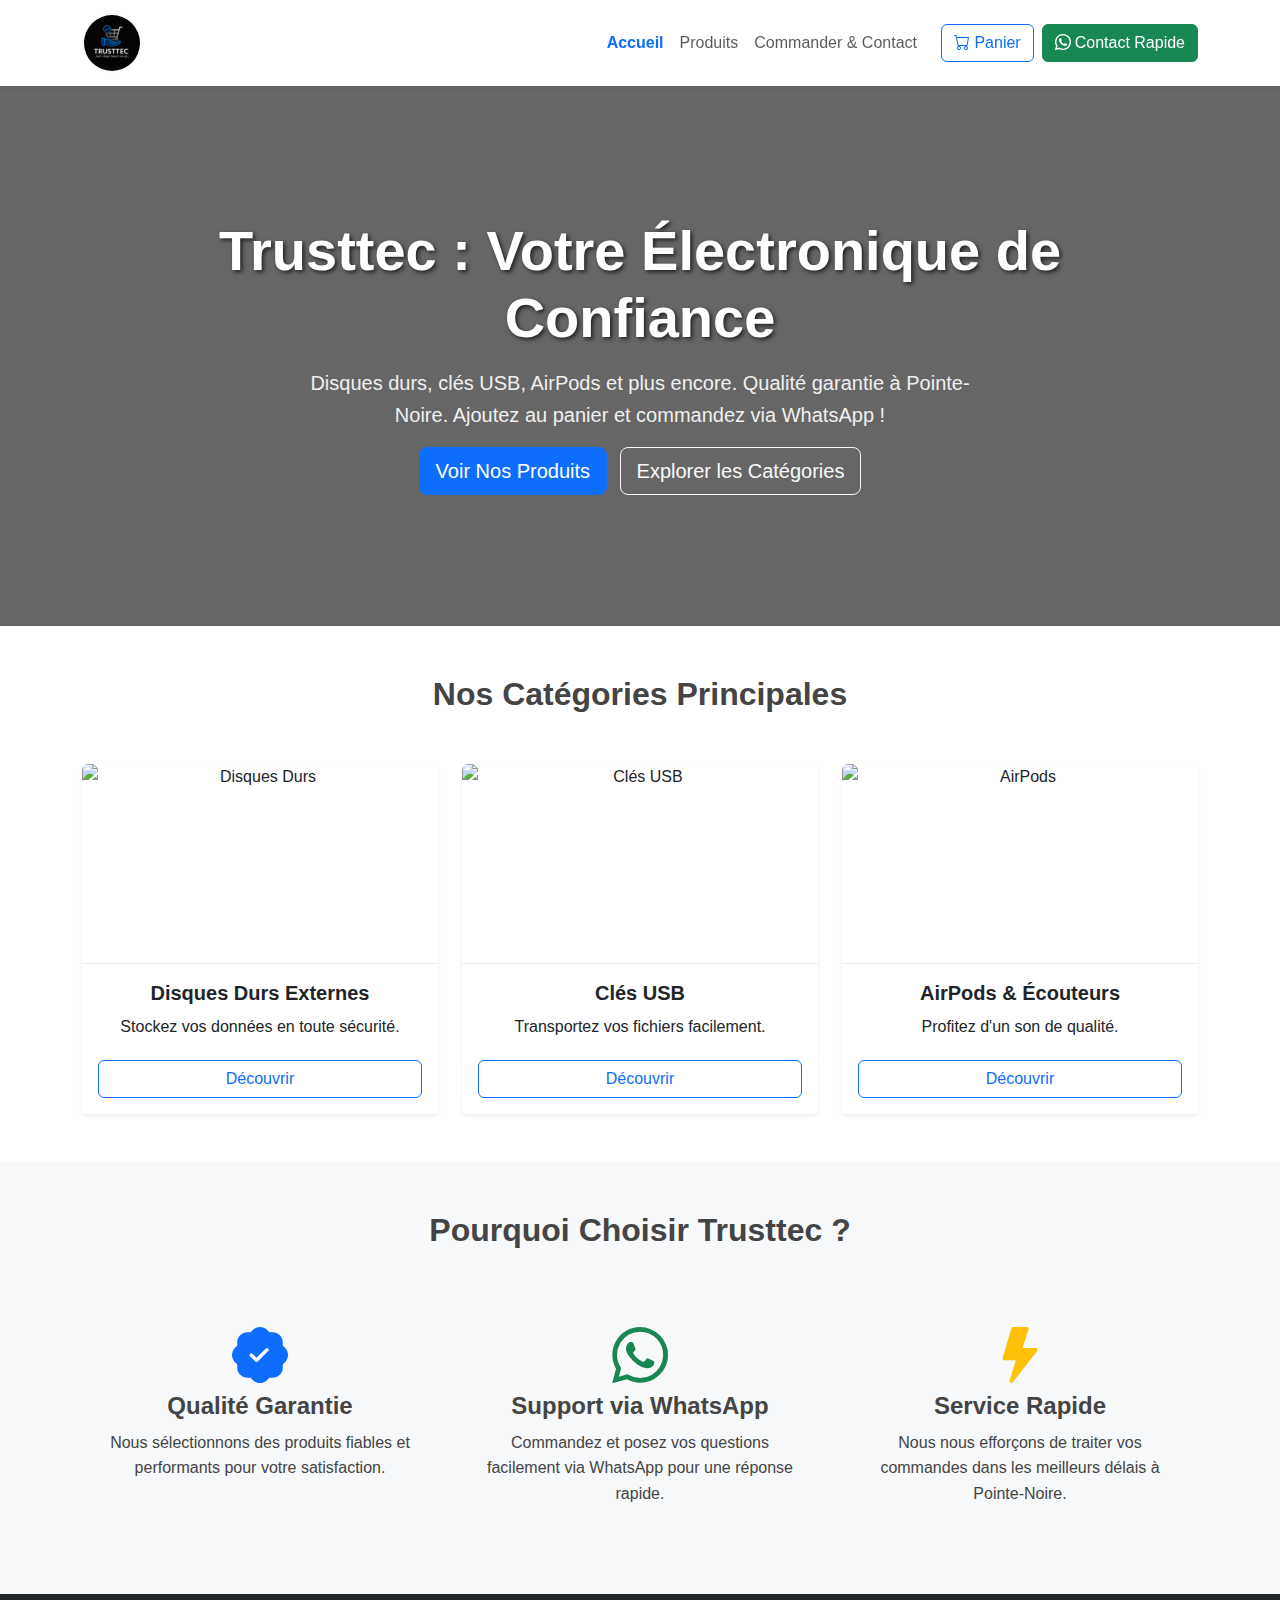
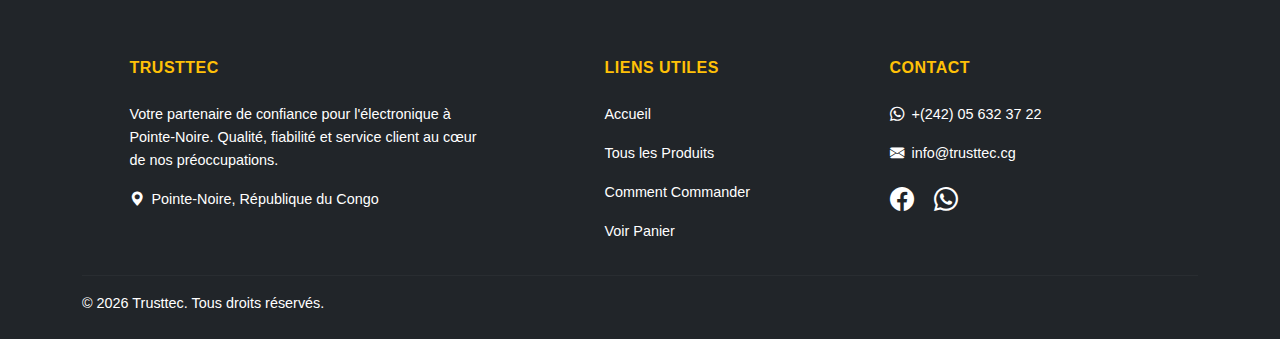
==== index.html @ aeb0e0ac "ajout site" ====
<!doctype html>
<html lang="fr">
<head>
    <meta charset="utf-8">
    <meta name="viewport" content="width=device-width, initial-scale=1">
    <!-- Titre mis à jour -->
    <title>Trusttec - Électronique Fiable à Pointe-Noire (Disques Durs, Clés USB, AirPods)</title>
    <!-- Description mise à jour -->
    <meta name="description" content="Votre fournisseur de confiance pour disques durs, clés USB, AirPods et autres produits électroniques de qualité à Pointe-Noire. Panier et commande facile via WhatsApp.">

    <!-- Bootstrap CSS -->
    <link href="https://cdn.jsdelivr.net/npm/bootstrap@5.3.3/dist/css/bootstrap.min.css" rel="stylesheet" integrity="sha384-QWTKZyjpPEjISv5WaRU9OFeRpok6YctnYmDr5pNlyT2bRjXh0JMhjY6hW+ALEwIH" crossorigin="anonymous">
    <!-- Bootstrap Icons -->
    <link rel="stylesheet" href="https://cdn.jsdelivr.net/npm/bootstrap-icons@1.11.3/font/bootstrap-icons.min.css">
    <!-- Votre CSS personnalisé -->
    <link rel="stylesheet" href="css/style.css">
    <!-- Favicon -->
    <link rel="icon" href="images/favicon.png" type="image/png">
</head>
<body>

    <!-- Barre de Navigation -->
    <nav class="navbar navbar-expand-lg navbar-light bg-white shadow-sm sticky-top">
        <div class="container">
            <a class="navbar-brand" href="index.html">
                <img src="Images/ChatGPT Image 31 mars 2025, 22_32_48.png" alt="Logo Trusttec" height="40">
            </a>
            <button class="navbar-toggler" type="button" data-bs-toggle="collapse" data-bs-target="#navbarNav" aria-controls="navbarNav" aria-expanded="false" aria-label="Toggle navigation">
                <span class="navbar-toggler-icon"></span>
            </button>
            <div class="collapse navbar-collapse" id="navbarNav">
                <ul class="navbar-nav ms-auto mb-2 mb-lg-0">
                    <li class="nav-item">
                        <a class="nav-link active" aria-current="page" href="index.html">Accueil</a>
                    </li>
                    <li class="nav-item">
                        <a class="nav-link" href="produits.html">Produits</a>
                    </li>
                    <li class="nav-item">
                        <a class="nav-link" href="contact.html">Commander & Contact</a>
                    </li>
                </ul>
                <!-- Icône Panier -->
                <button class="btn btn-outline-primary ms-lg-3 position-relative" type="button" data-bs-toggle="modal" data-bs-target="#cartModal">
                    <i class="bi bi-cart"></i> Panier
                    <span id="cart-count-badge" class="position-absolute top-0 start-100 translate-middle badge rounded-pill bg-danger" style="display: none;">
                        0
                        <span class="visually-hidden">articles dans le panier</span>
                    </span>
                </button>
                 <!-- Lien WhatsApp mis à jour -->
                 <a href="https://wa.me/242056323722?text=Bonjour%20Trusttec%2C%20j'aimerais%20avoir%20des%20renseignements." class="btn btn-success ms-lg-2 d-none d-lg-inline-block" target="_blank">
                    <i class="bi bi-whatsapp me-1"></i>Contact Rapide
                </a>
            </div>
        </div>
    </nav>

    <!-- Hero Section -->
    <header class="hero-section text-white text-center d-flex align-items-center">
        <div class="container">
            <h1 class="display-4 fw-bold">Trusttec : Votre Électronique de Confiance</h1>
            <!-- Paragraphe mis à jour -->
            <p class="lead my-3">Disques durs, clés USB, AirPods et plus encore. Qualité garantie à Pointe-Noire. Ajoutez au panier et commandez via WhatsApp !</p>
            <a href="produits.html" class="btn btn-primary btn-lg me-2 mb-2 mb-md-0">Voir Nos Produits</a>
            <a href="#categories" class="btn btn-outline-light btn-lg mb-2 mb-md-0">Explorer les Catégories</a>
        </div>
    </header>

    <!-- Section Catégories (Chemins images corrigés) -->
    <section id="categories" class="py-5">
        <div class="container">
            <h2 class="text-center mb-5 fw-bold">Nos Catégories Principales</h2>
            <div class="row g-4">
                <!-- Catégorie Disques Durs -->
                <div class="col-md-4">
                    <div class="card category-card text-center shadow-sm h-100">
                         <!-- Chemin image corrigé -->
                         <img src="images/ChatGPT Image 2 avr. 2025, 09_37_47.png" class="card-img-top category-image" alt="Disques Durs">
                        <div class="card-body">
                            <h5 class="card-title fw-semibold">Disques Durs Externes</h5>
                            <p class="card-text">Stockez vos données en toute sécurité.</p>
                            <a href="produits.html#disques-durs" class="btn btn-outline-primary stretched-link">Découvrir</a>
                        </div>
                    </div>
                </div>
                 <!-- Catégorie Clés USB -->
                <div class="col-md-4">
                    <div class="card category-card text-center shadow-sm h-100">
                         <!-- Chemin image corrigé -->
                         <img src="images/ChatGPT Image 2 avr. 2025, 13_02_20.png" class="card-img-top category-image" alt="Clés USB">
                        <div class="card-body">
                            <h5 class="card-title fw-semibold">Clés USB</h5>
                            <p class="card-text">Transportez vos fichiers facilement.</p>
                            <a href="produits.html#cles-usb" class="btn btn-outline-primary stretched-link">Découvrir</a>
                        </div>
                    </div>
                </div>
                 <!-- Catégorie AirPods -->
                <div class="col-md-4">
                    <div class="card category-card text-center shadow-sm h-100">
                         <!-- Chemin image corrigé -->
                         <img src="images/ChatGPT Image 2 avr. 2025, 13_13_47.png" class="card-img-top category-image" alt="AirPods">
                        <div class="card-body">
                            <h5 class="card-title fw-semibold">AirPods & Écouteurs</h5>
                            <p class="card-text">Profitez d'un son de qualité.</p>
                            <a href="produits.html#airpods" class="btn btn-outline-primary stretched-link">Découvrir</a>
                        </div>
                    </div>
                </div>
            </div>
        </div>
    </section>

     <!-- Section Pourquoi Nous Choisir -->
    <section class="bg-light py-5">
        <div class="container">
            <h2 class="text-center mb-5 fw-bold">Pourquoi Choisir Trusttec ?</h2>
            <div class="row text-center g-4">
                <div class="col-md-4">
                    <div class="p-4">
                         <i class="bi bi-patch-check-fill text-primary display-4 mb-3"></i>
                        <h4 class="fw-semibold">Qualité Garantie</h4>
                        <p>Nous sélectionnons des produits fiables et performants pour votre satisfaction.</p>
                    </div>
                </div>
                <div class="col-md-4">
                     <div class="p-4">
                        <i class="bi bi-whatsapp text-success display-4 mb-3"></i>
                        <h4 class="fw-semibold">Support via WhatsApp</h4>
                        <p>Commandez et posez vos questions facilement via WhatsApp pour une réponse rapide.</p>
                     </div>
                </div>
                <div class="col-md-4">
                     <div class="p-4">
                        <i class="bi bi-lightning-fill text-warning display-4 mb-3"></i>
                        <h4 class="fw-semibold">Service Rapide</h4>
                        <!-- Paragraphe mis à jour -->
                        <p>Nous nous efforçons de traiter vos commandes dans les meilleurs délais à Pointe-Noire.</p>
                     </div>
                </div>
            </div>
        </div>
    </section>

    <!-- Pied de Page -->
    <footer class="bg-dark text-white pt-5 pb-4">
        <div class="container text-center text-md-start">
             <div class="row">
                <!-- Section Infos -->
                <div class="col-md-4 col-lg-4 mx-auto mt-3">
                     <h5 class="text-uppercase mb-4 fw-bold text-warning">Trusttec</h5>
                     <!-- Description mise à jour -->
                     <p>Votre partenaire de confiance pour l'électronique à Pointe-Noire. Qualité, fiabilité et service client au cœur de nos préoccupations.</p>
                     <!-- Adresse mise à jour -->
                     <p><i class="bi bi-geo-alt-fill me-2"></i>Pointe-Noire, République du Congo</p>
                </div>
                <!-- Section Liens Utiles -->
                <div class="col-md-3 col-lg-2 mx-auto mt-3">
                    <h5 class="text-uppercase mb-4 fw-bold text-warning">Liens Utiles</h5>
                    <p><a href="index.html" class="text-white text-decoration-none">Accueil</a></p>
                    <p><a href="produits.html" class="text-white text-decoration-none">Tous les Produits</a></p>
                    <p><a href="contact.html" class="text-white text-decoration-none">Comment Commander</a></p>
                    <p><a href="#cartModal" data-bs-toggle="modal" data-bs-target="#cartModal" class="text-white text-decoration-none">Voir Panier</a></p>
                </div>
                 <!-- Section Contact (Numéro mis à jour) -->
                <div class="col-md-4 col-lg-3 mx-auto mt-3">
                     <h5 class="text-uppercase mb-4 fw-bold text-warning">Contact</h5>
                     <!-- Numéro et lien WhatsApp mis à jour -->
                     <p><i class="bi bi-whatsapp me-2"></i><a href="https://wa.me/242056323722?text=Bonjour%20Trusttec" class="text-white text-decoration-none" target="_blank">+(242) 05 632 37 22</a></p>
                     <p><i class="bi bi-envelope-fill me-2"></i>info@trusttec.cg</p>
                     <div class="mt-3">
                         <a href="https://www.facebook.com/profile.php?id=61574476228813" class="text-white me-3 fs-4"><i class="bi bi-facebook"></i></a>
                         <!-- Lien icône WhatsApp mis à jour -->
                         <a href="https://wa.me/242056323722" class="text-white me-3 fs-4" target="_blank"><i class="bi bi-whatsapp"></i></a>
                     </div>
                </div>
            </div>
            <hr class="my-3">
            <div class="row align-items-center">
                <div class="col-md-7 col-lg-8">
                    <p class="text-center text-md-start mb-0">© <span id="current-year"></span> Trusttec. Tous droits réservés.</p>
                </div>
            </div>
        </div>
    </footer>

    <!-- Modal Panier -->
    <div class="modal fade" id="cartModal" tabindex="-1" aria-labelledby="cartModalLabel" aria-hidden="true">
        <div class="modal-dialog modal-lg">
            <div class="modal-content">
                <div class="modal-header">
                    <h5 class="modal-title" id="cartModalLabel"><i class="bi bi-cart-check-fill me-2"></i>Votre Panier</h5>
                    <button type="button" class="btn-close" data-bs-dismiss="modal" aria-label="Close"></button>
                </div>
                <div class="modal-body">
                    <div id="cart-items-container">
                        <!-- Les articles du panier seront injectés ici par JS -->
                        <p id="cart-empty-msg">Votre panier est vide.</p>
                    </div>
                    <hr>
                    <div class="text-end">
                        <h4>Total : <span id="cart-total-price" class="fw-bold text-primary">0 XAF</span></h4>
                    </div>
                </div>
                <div class="modal-footer justify-content-between">
                     <button type="button" class="btn btn-outline-danger" id="clear-cart-btn"><i class="bi bi-trash me-1"></i> Vider le panier</button>
                    <div>
                        <button type="button" class="btn btn-secondary" data-bs-dismiss="modal">Continuer les achats</button>
                        <!-- Note: Le lien WhatsApp de commande est probablement généré par cart.js, assurez-vous de mettre à jour le numéro dans ce fichier aussi si nécessaire -->
                        <a href="#" id="whatsapp-order-btn" class="btn btn-success" target="_blank"><i class="bi bi-whatsapp me-1"></i> Commander via WhatsApp</a>
                    </div>
                </div>
            </div>
        </div>
    </div>


    <!-- Bootstrap JS Bundle -->
    <script src="https://cdn.jsdelivr.net/npm/bootstrap@5.3.3/dist/js/bootstrap.bundle.min.js" integrity="sha384-YvpcrYf0tY3lHB60NNkmXc5s9fDVZLESaAA55NDzOxhy9GkcIdslK1eN7N6jIeHz" crossorigin="anonymous"></script>
    <!-- Script Panier -->
    <script src="js/cart.js"></script>
    <!-- Script pour l'année en cours dans le footer -->
    <script>
        document.getElementById('current-year').textContent = new Date().getFullYear();
    </script>
</body>
</html>
---- css/style.css ----
/*--------------------------------------------------------------
# Variables personnalisées (Optionnel)
--------------------------------------------------------------*/
:root {
    --primary-color: #0d6efd; /* Couleur principale de Bootstrap */
    --secondary-color: #6c757d;
    --success-color: #198754;
    --warning-color: #ffc107;
    --danger-color: #dc3545;
    --light-color: #f8f9fa;
    --dark-color: #212529;
    --body-font: 'Segoe UI', Tahoma, Geneva, Verdana, sans-serif; /* Police plus moderne */
    --heading-font: 'Segoe UI', Tahoma, Geneva, Verdana, sans-serif;
    --focus-ring-color: rgba(13, 110, 253, 0.4); /* Couleur pour l'outline de focus */
}

/*--------------------------------------------------------------
# Styles Généraux & Reset Léger
--------------------------------------------------------------*/
*, *::before, *::after {
    box-sizing: border-box; /* Assure un modèle de boîte cohérent */
}

body {
    font-family: var(--body-font);
    color: #444;
    /* Ajoute un peu d'espace en haut pour compenser la navbar fixe SI nécessaire */
    /* padding-top: 70px; */ /* Généralement géré par sticky-top */
    line-height: 1.6; /* Améliore la lisibilité générale */
}

h1, h2, h3, h4, h5, h6 {
    font-family: var(--heading-font);
    font-weight: 600; /* Un peu plus gras par défaut */
    line-height: 1.3;
}

a {
    color: var(--primary-color);
    text-decoration: none;
    transition: color 0.3s ease;
}

a:hover {
    color: #0a58ca; /* Assombrir la couleur primaire au survol */
    text-decoration: none; /* Éviter le soulignement par défaut au survol */
}

/* Pour le défilement doux lors des clics sur les ancres */
html {
    scroll-behavior: smooth;
}

/*--------------------------------------------------------------
# Accessibilité : Styles de Focus Visibles
--------------------------------------------------------------*/
/* Applique un style de focus clair UNIQUEMENT lors de la navigation au clavier */
a:focus-visible,
button:focus-visible,
input:focus-visible,
textarea:focus-visible,
select:focus-visible {
    outline: 3px solid var(--focus-ring-color) !important; /* Style Bootstrap-like */
    outline-offset: 2px;
    box-shadow: none !important; /* Évite les doubles indicateurs */
}

/* Optionnel : Masquer l'outline par défaut si le focus n'est pas visible (souris) */
/* Attention: Ne pas masquer le focus complètement ! */
/*
a:focus:not(:focus-visible),
button:focus:not(:focus-visible),
input:focus:not(:focus-visible),
textarea:focus:not(:focus-visible),
select:focus:not(:focus-visible) {
    outline: none;
}
*/


/*--------------------------------------------------------------
# Barre de Navigation (Navbar)
--------------------------------------------------------------*/
.navbar {
    transition: box-shadow 0.3s ease; /* Transition douce pour l'ombre */
    background-color: #fff; /* Fond blanc explicite */
    box-shadow: 0 2px 4px rgba(0,0,0,0.05);
}

.navbar .navbar-brand img {
    height: 60px;         /* Réduit légèrement pour mieux s'intégrer */
    width: 60px;          /* Largeur égale pour cercle */
    border-radius: 50%;   /* Cercle */
    object-fit: cover;    /* Couvre la zone */
    border: 2px solid var(--light-color); /* Légère bordure optionnelle */
}

.navbar .nav-link {
    font-weight: 500;
    padding: 0.5rem 1rem; /* Ajustement padding pour alignement */
    transition: color 0.2s ease, background-color 0.2s ease;
    border-radius: 0.25rem; /* Léger arrondi au survol/actif */
}

.navbar .nav-link:hover,
.navbar .nav-item.show .nav-link { /* Pour les dropdowns ouverts */
     color: #000;
     background-color: rgba(0,0,0,0.03);
}

.navbar .nav-link.active {
    color: var(--primary-color) !important; /* Rendre la couleur active plus évidente */
    font-weight: 600;
    background-color: transparent; /* Pas de fond pour le lien actif par défaut */
}

/* --- Badge Panier sur Navbar --- */
.navbar .btn-outline-primary .badge#cart-count-badge {
    font-size: 0.7em;
    padding: 0.3em 0.6em;
    /* display: none; -> géré par JS */
    /* Assure l'alignement vertical et horizontal si 'flex' est utilisé par JS */
    display: flex; /* Forcé ici car JS le met à 'flex' */
    align-items: center;
    justify-content: center;
    line-height: 1;
    position: absolute; /* Positionnement plus précis */
    top: -5px;
    right: -10px;
    border-radius: 50%; /* Rond */
    min-width: 20px; /* Taille minimale */
    min-height: 20px; /* Taille minimale */
    background-color: var(--danger-color); /* Rouge pour attirer l'attention */
    color: white;
    border: 1px solid white; /* Contraste */
}
/* Cache le badge quand il a 0 et est caché par JS */
.navbar .btn-outline-primary .badge#cart-count-badge:empty,
.navbar .btn-outline-primary .badge#cart-count-badge[style*="display: none"] {
    display: none !important;
}


/* Bouton contact rapide sur grand écran */
.navbar .btn-success {
    transition: background-color 0.3s ease, border-color 0.3s ease;
}

/*--------------------------------------------------------------
# Hero Section (Accueil)
--------------------------------------------------------------*/
.hero-section {
    background: linear-gradient(rgba(0, 0, 0, 0.6), rgba(0, 0, 0, 0.6)), url('../images/13978.jpg') center center no-repeat;
    background-size: cover;
    min-height: 60vh; /* Hauteur minimale */
    padding: 80px 0; /* Plus de padding */
    display: flex;
    align-items: center;
    justify-content: center;
    color: var(--light-color); /* Texte clair sur fond sombre */
}

.hero-section h1 {
    text-shadow: 2px 2px 4px rgba(0, 0, 0, 0.7); /* Ombre plus prononcée */
    font-size: clamp(2rem, 6vw, 3.5rem); /* Typographie responsive */
}

.hero-section .lead {
    max-width: 700px;
    margin-left: auto;
    margin-right: auto;
    font-size: clamp(1rem, 2.5vw, 1.25rem); /* Typographie responsive */
    opacity: 0.9;
}

/*--------------------------------------------------------------
# Sections Titre de Page avec Image de Fond (Produits, Contact)
--------------------------------------------------------------*/
.page-title-section-bg {
    /* --- Propriétés de base pour les sections avec image de fond --- */
    background-size: cover;         /* Couvre toute la section */
    background-position: center center; /* Centre l'image */
    background-repeat: no-repeat;   /* Évite la répétition */
    position: relative;             /* Contexte pour un éventuel overlay pseudo-élément */
    color: var(--light-color);      /* Texte clair par défaut sur fond */
    padding-top: 5rem;              /* Augmenter le padding pour plus d'espace visuel */
    padding-bottom: 5rem;           /* Augmenter le padding pour plus d'espace visuel */
    /* Retirer les paddings de py-4/py-md-5 s'ils sont toujours sur l'élément HTML */
    /* Le padding est géré ici maintenant */
}

/* Styles pour le contenu textuel dans ces sections */
.page-title-section-bg .container {
    position: relative; /* Assure que le contenu est au-dessus de l'overlay potentiel */
    z-index: 2;
}

.page-title-section-bg h1,
.page-title-section-bg .lead {
    color: var(--light-color); /* Forcer le texte en clair */
    text-shadow: 2px 2px 4px rgba(0, 0, 0, 0.7); /* Ombre portée pour lisibilité */
}

.page-title-section-bg .lead {
    opacity: 0.9; /* Légère transparence pour le sous-titre */
}


/* --- Classes spécifiques pour chaque section --- */

.product-title-section {
    /* Combine l'overlay et l'image */
    /* !!! REMPLACEZ LE CHEMIN DE L'IMAGE CI-DESSOUS !!! */
    background: linear-gradient(rgba(0, 0, 0, 0.5), rgba(0, 0, 0, 0.5)), /* Overlay sombre */
                url('../images/2148794530.jpg') center center no-repeat; /* VOTRE IMAGE ICI */
    background-size: cover; /* Assure que l'image couvre */
}

.contact-title-section {
    /* Combine l'overlay et l'image */
    /* !!! REMPLACEZ LE CHEMIN DE L'IMAGE CI-DESSOUS !!! */
    background: linear-gradient(rgba(0, 0, 0, 0.55), rgba(0, 0, 0, 0.55)), /* Overlay (peut être ajusté) */
                url('../images/12927.jpg') center center no-repeat; /* VOTRE IMAGE ICI */
    background-size: cover; /* Assure que l'image couvre */
}

/* Ajustement responsive des paddings si besoin (hérité de .page-title-section-bg) */
@media (max-width: 767.98px) {
    .page-title-section-bg {
        padding-top: 4rem;
        padding-bottom: 4rem;
    }
    .page-title-section-bg h1 {
        font-size: 2rem; /* Ajuster taille titre sur mobile */
    }
    .page-title-section-bg .lead {
        font-size: 1rem; /* Ajuster taille lead sur mobile */
    }
}

/*--------------------------------------------------------------
# Cartes Catégorie (Accueil)
--------------------------------------------------------------*/
.category-card {
    transition: transform 0.3s ease, box-shadow 0.3s ease;
    overflow: hidden; /* Pour contenir l'image lors du zoom */
    border: none; /* Pas de bordure par défaut */
    border-radius: 0.375rem; /* Arrondi standard Bootstrap */
}

.category-card:hover {
    transform: translateY(-5px);
    box-shadow: 0 0.75rem 1.5rem rgba(0, 0, 0, 0.1); /* Ombre plus douce/large */
}

.category-card .category-image {
    height: 200px;
    object-fit: cover;
    transition: transform 0.4s ease-out; /* Transition plus douce */
    border-bottom: 1px solid #eee; /* Séparateur si besoin */
}

.category-card:hover .category-image {
    transform: scale(1.05);
}

.category-card .card-body {
    display: flex;
    flex-direction: column;
    min-height: 150px; /* Hauteur minimale pour aligner les boutons */
}
.category-card .btn {
    margin-top: auto; /* Pousse le bouton vers le bas */
}


/*--------------------------------------------------------------
# Cartes Produit (Page Produits)
--------------------------------------------------------------*/
.product-card {
    transition: transform 0.3s ease, box-shadow 0.3s ease;
    border: 1px solid #dee2e6; /* Bordure légère */
    border-radius: 0.375rem;
    display: flex; /* Permet d'utiliser flex-grow pour le body */
    flex-direction: column;
    height: 100%; /* Assure que toutes les cartes ont la même hauteur */
}

.product-card:hover {
    transform: translateY(-5px);
    box-shadow: 0 0.5rem 1rem rgba(0, 0, 0, 0.1) !important;
    border-color: #adb5bd; /* Légère accentuation bordure */
}

.product-card .product-image {
    height: 220px;
    object-fit: contain; /* Voir le produit entier */
    padding: 15px; /* Plus d'espace */
    background-color: #fff; /* Fond blanc */
    border-bottom: 1px solid #eee; /* Séparateur */
}

.product-card .card-body {
    display: flex;
    flex-direction: column;
    flex-grow: 1; /* Permet au body de prendre l'espace restant */
    padding: 1rem;
}

.product-card .card-title {
    font-size: 1rem;
    min-height: calc(1.3em * 2); /* Espace minimum pour ~2 lignes (basé sur line-height) */
    margin-bottom: 0.5rem;
    font-weight: 600;
}

.product-card .card-text.small {
    font-size: 0.875rem; /* Légèrement plus grand */
    min-height: calc(1.6em * 3); /* Espace pour ~3 lignes */
    margin-bottom: 1rem;
    flex-grow: 1; /* Permet à la description de prendre l'espace dispo */
    color: var(--secondary-color);
}

.product-card .fs-5.fw-bold { /* Prix */
    margin-top: auto; /* Pousse le prix + bouton vers le bas */
    margin-bottom: 1rem;
    color: var(--primary-color); /* Prix en couleur primaire */
}

.product-card .add-to-cart-btn {
    transition: background-color 0.3s ease, border-color 0.3s ease, transform 0.1s ease;
}
.product-card .add-to-cart-btn:active {
    transform: scale(0.98); /* Léger effet d'appui */
}


/* --- Responsive pour les cartes produit --- */
@media (max-width: 575.98px) { /* xs */
     .product-card .product-image {
        height: 180px;
    }
     .product-card .card-title {
        font-size: 0.9rem;
        min-height: auto; /* Laisser la hauteur s'adapter */
    }
     .product-card .card-text.small {
         font-size: 0.8rem;
         min-height: auto;
         margin-bottom: 0.75rem;
    }
    .product-card .fs-5 { /* Taille du prix */
        font-size: 1.1rem !important;
        margin-bottom: 0.75rem;
    }
     .product-card .btn {
         font-size: 0.85rem;
         padding: 0.5rem 0.8rem;
     }
}

/*--------------------------------------------------------------
# Modal Panier
--------------------------------------------------------------*/
#cartModal .modal-dialog {
    max-width: 800px; /* lg */
    margin: 1.75rem auto; /* Marge standard Bootstrap */
}

#cartModal .modal-header {
    border-bottom: 1px solid #dee2e6;
    padding: 1rem 1.5rem;
}

#cartModal .modal-title {
    color: var(--primary-color);
    font-weight: 600;
}

#cartModal .modal-body {
    padding: 1.5rem;
}

#cartModal #cart-items-container {
    max-height: 55vh; /* Limiter hauteur */
    overflow-y: auto;
    padding-right: 10px; /* Espace barre de scroll */
    margin-right: -10px; /* Compenser padding */
    margin-bottom: 1.5rem;
}

#cartModal #cart-empty-msg {
    text-align: center;
    font-style: italic;
    color: var(--secondary-color);
    padding: 3rem 1rem;
    border: 2px dashed #eee;
    border-radius: 0.375rem;
    background-color: var(--light-color);
}

/* --- Styles pour chaque article dans le panier (.cart-item) --- */
/* Généré par JS avec les classes flex d-flex flex-column flex-md-row... */
.cart-item {
    border-bottom: 1px solid #eee;
    padding-bottom: 1rem !important; /* Espace sous item */
    margin-bottom: 1rem !important; /* Espace entre items */
    position: relative; /* Pour positionner potentiels éléments absolus */
}
.cart-item:last-child {
    border-bottom: none;
    margin-bottom: 0 !important;
    padding-bottom: 0 !important;
}

.cart-item img {
    width: 80px; /* Largeur fixe */
    height: 80px; /* Hauteur fixe */
    object-fit: contain; /* Voir le produit */
    background-color: #fff; /* Fond blanc si transparence */
    border-radius: 0.25rem;
    border: 1px solid #eee;
    flex-shrink: 0; /* Empêche l'image de rétrécir */
}

.cart-item .cart-item-name {
    font-weight: 600;
    font-size: 1rem;
}
.cart-item .cart-item-price {
    font-size: 0.9em;
    color: var(--secondary-color);
}

/* --- Contrôles Quantité dans le panier --- */


.cart-item .quantity-input {
    text-align: center;
    border: 1px solid #ced4da; /* Assurer bordure visible */
    background-color: #fff; /* Fond blanc explicite */
    /* Empêche les flèches natives */
    -moz-appearance: textfield;
    -webkit-appearance: none;
    appearance: none;
    margin: 0;
    max-width: 60px; /* Limiter la largeur visuellement */
}
/* Style pour les input invalides (si JS ajoute une classe .is-invalid) */
.cart-item .quantity-input.is-invalid {
    border-color: var(--danger-color);
    box-shadow: 0 0 0 0.25rem rgba(var(--danger-rgb), 0.25); /* Feedback visuel */
}


.cart-item .quantity-decrease,
.cart-item .quantity-increase {
    padding: 0.3rem 0.6rem; /* Taille boutons +/- */
    line-height: 1;
    border-color: #ced4da;
    transition: background-color 0.2s ease;
}
.cart-item .quantity-decrease:hover,
.cart-item .quantity-increase:hover {
     background-color: #e9ecef;
}

.cart-item .cart-item-total {
    font-weight: bold;
    font-size: 1rem;
}

/* --- Bouton Supprimer dans le panier --- */
.cart-item .remove-from-cart-btn {
    padding: 0.3rem 0.6rem;
    line-height: 1;
    color: var(--danger-color);
    border-color: transparent; /* Pour un look plus léger */
    background-color: transparent;
    transition: background-color 0.2s ease, color 0.2s ease;
}
.cart-item .remove-from-cart-btn:hover {
     background-color: rgba(var(--danger-rgb), 0.1); /* Léger fond rouge au survol */
     border-color: transparent;
     color: var(--danger-color);
}
.cart-item .remove-from-cart-btn .bi {
    vertical-align: text-bottom; /* Aligner icône avec texte */
}


/* --- Total et Footer du Modal --- */
#cartModal .modal-footer {
    border-top: 1px solid #dee2e6;
    background-color: var(--light-color);
    padding: 1rem 1.5rem;
    display: flex; /* Utiliser flex pour aligner les éléments */
    justify-content: space-between;
    align-items: center;
    flex-wrap: wrap; /* Permet aux éléments de passer à la ligne si nécessaire */
    gap: 1rem; /* Espace entre les groupes (total et boutons) */
}


#cartModal #cart-total-price {
    color: var(--primary-color);
    font-size: 1.25rem; /* Plus grand */
    font-weight: bold;
}

#cartModal .modal-footer-buttons { /* Conteneur pour les boutons */
    display: flex;
    gap: 0.5rem; /* Espace entre les boutons */
    flex-wrap: wrap; /* Permet aux boutons de passer à la ligne */
    justify-content: flex-end; /* Aligner les boutons à droite par défaut */
}

#cartModal .modal-footer .btn {
    min-width: 100px; /* Largeur minimale */
    margin: 0; /* Enlever les marges ajoutées précédemment */
}

/* Style spécifique pour les boutons désactivés (géré par JS via classe .disabled) */
#cartModal .btn.disabled,
#cartModal .btn:disabled {
    pointer-events: none; /* Non cliquable */
    opacity: 0.65;      /* Apparence grisée (standard Bootstrap) */
    cursor: not-allowed;
}

/* --- Responsive pour le Modal Panier --- */
@media (max-width: 767.98px) { /* md breakpoint */
    #cartModal .modal-dialog {
        margin: 0.5rem; /* Réduire marge */
        max-width: calc(100% - 1rem); /* Pleine largeur moins marge */
    }
    #cartModal .modal-body {
        padding: 1rem;
    }
    #cartModal #cart-items-container {
       max-height: 65vh; /* Plus de hauteur sur mobile */
       padding-right: 5px;
       margin-right: -5px;
    }

    /* --- Layout des items en colonne --- */
    /* (Géré par JS avec flex-column, ici on ajuste les alignements/marges) */
    .cart-item {
        align-items: center !important; /* Centrer tous les éléments */
        text-align: center; /* Centrer le texte */
    }
    .cart-item img {
        margin-bottom: 1rem !important; /* Espace sous l'image */
        width: 100px; /* Image plus grande */
        height: 100px;
    }
    .cart-item > div { /* Espacement entre les sections (nom/prix, quantité, total ligne) */
        margin-left: 0 !important;
        margin-right: 0 !important;
        margin-bottom: 1rem !important;
        width: 100%; /* Prend toute la largeur */
    }
    .cart-item .d-flex.align-items-center { /* Conteneur quantité */
        justify-content: center !important; /* Centrer +/-/input */
        width: auto; /* Ne pas forcer 100% ici, laisser s'adapter */
        margin-bottom: 1rem !important;
    }
     .cart-item .quantity-input {
         max-width: 70px; /* Un peu plus large si besoin */
     }
    .cart-item .text-md-end { /* Conteneur prix ligne */
        text-align: center !important;
        min-width: auto !important;
        margin-bottom: 1rem !important;
    }
    .cart-item .remove-from-cart-btn {
        align-self: center !important; /* Centrer bouton supprimer */
        margin-top: 0 !important;
        width: auto; /* Largeur auto */
        padding: 0.5rem 1rem; /* Plus facile à cliquer */
    }
    .cart-item .remove-from-cart-btn .d-inline.d-md-none {
        display: inline !important; /* Assure affichage texte "Supprimer" */
    }
    .cart-item > *:last-child { /* Pas de marge en bas pour le dernier élément (le bouton) */
         margin-bottom: 0 !important;
    }

    /* --- Footer du Modal sur mobile --- */
     #cartModal .modal-footer {
        flex-direction: column; /* Empiler verticalement */
        align-items: stretch; /* Étirer les éléments */
    }
    #cartModal #cart-total-container {
        text-align: center; /* Centrer le total */
        margin-bottom: 1rem; /* Espace avant les boutons */
        width: 100%;
        order: 1; /* Total en premier */
    }
     #cartModal .modal-footer-buttons {
        flex-direction: column; /* Boutons empilés */
        width: 100%;
        order: 2; /* Boutons après le total */
        gap: 0.75rem; /* Espace entre boutons empilés */
    }
    #cartModal .modal-footer-buttons .btn {
        width: 100%; /* Boutons pleine largeur */
        min-width: unset; /* Pas de largeur min */
    }
    /* Option: Mettre Vider Panier en dernier */
    #cartModal #clear-cart-btn {
         order: 3; /* Met le bouton vider en dernier dans la colonne */
    }
    #cartModal #whatsapp-order-btn {
         order: 1; /* Met WhatsApp en premier (après le bouton Fermer par défaut) */
    }
     /* Ajustement pour le bouton "Fermer" par défaut de Bootstrap */
     #cartModal .modal-footer-buttons .btn[data-bs-dismiss="modal"] {
         order: 2;
     }
}

/*--------------------------------------------------------------
# Page Contact / Commander
--------------------------------------------------------------*/
.contact-info-card .card-header {
    font-weight: 600;
    background-color: var(--light-color); /* Fond léger */
}

.contact-info-card a {
    text-decoration: none;
    font-weight: 500;
}
.contact-info-card .bi {
    margin-right: 0.5rem;
    color: var(--primary-color);
}

.steps-container .d-flex { /* Les étapes de commande */
    border: 1px solid #e9ecef;
    border-radius: 0.375rem;
    transition: box-shadow 0.3s ease, border-color 0.3s ease;
    background-color: #fff;
    padding: 1rem 1.5rem;
}
.steps-container .d-flex:hover {
    box-shadow: 0 0.25rem 0.5rem rgba(0, 0, 0, 0.075);
    border-color: #ced4da;
}
.steps-container .flex-shrink-0 span { /* Les numéros 1, 2, 3, 4 */
    width: 40px;
    height: 40px;
    line-height: 38px; /* Ajusté pour centrage vertical avec bordure */
    text-align: center;
    border-radius: 50%;
    background-color: var(--primary-color);
    color: white;
    font-weight: bold;
    border: 1px solid var(--primary-color);
}
.steps-container h5 {
    margin-bottom: 0.25rem;
}
.steps-container p {
    margin-bottom: 0;
    color: var(--secondary-color);
    font-size: 0.9rem;
}

/*--------------------------------------------------------------
# Pied de Page (Footer)
--------------------------------------------------------------*/
footer {
    background-color: var(--dark-color);
    color: rgba(255, 255, 255, 0.75); /* Blanc un peu plus opaque */
    padding-top: 3rem;
    padding-bottom: 1rem;
    font-size: 0.9rem;
}

footer h5 {
    color: var(--warning-color);
    font-weight: bold;
    margin-bottom: 1rem;
    text-transform: uppercase; /* Majuscules pour titres */
    font-size: 1rem;
    letter-spacing: 0.5px;
}

footer a {
    color: rgba(255, 255, 255, 0.85);
    text-decoration: none; /* Assurer pas de soulignement */
    transition: color 0.3s ease, text-decoration 0.3s ease;
}
footer a:hover {
    color: #fff; /* Blanc plein au survol */
    text-decoration: underline;
}

footer ul {
    list-style: none;
    padding-left: 0;
}
footer ul li {
    margin-bottom: 0.5rem;
}

footer .social-links a {
    display: inline-flex; /* Pour aligner les icônes */
    align-items: center;
    justify-content: center;
    width: 36px;
    height: 36px;
    border-radius: 50%;
    background-color: rgba(255, 255, 255, 0.1);
    color: rgba(255, 255, 255, 0.7);
    margin-right: 0.5rem;
    transition: background-color 0.3s ease, color 0.3s ease;
    text-decoration: none; /* Pas de soulignement pour les icônes */
}
footer .social-links a:hover {
    background-color: var(--warning-color);
    color: var(--dark-color);
    text-decoration: none;
}
footer .social-links .bi {
    font-size: 1.1rem; /* Taille icônes sociales */
}


footer hr {
    border-top: 1px solid rgba(255, 255, 255, 0.15); /* Ligne plus visible */
    margin-top: 2rem;
    margin-bottom: 1.5rem;
}

footer .copyright {
    font-size: 0.85rem;
    color: rgba(255, 255, 255, 0.6);
}
footer .credits a {
    color: rgba(255, 255, 255, 0.8); /* Couleur liens crédits */
}

/*--------------------------------------------------------------
# Toast Notifications
--------------------------------------------------------------*/
/* Positionnement géré par JS (ajout classe .position-fixed etc.) */
/* Assurer un z-index élevé pour être au-dessus de tout (y compris modal si besoin) */
/* Le JS met déjà 1100, on peut le renforcer ici */
.toast-container {
    z-index: 1100 !important;
    position: fixed !important; /* Assurer positionnement fixed */
}

/* Styles de base des toasts (complètent Bootstrap) */
.toast {
    /* Bootstrap gère bien la base */
    box-shadow: 0 0.5rem 1rem rgba(0,0,0,0.15); /* Ombre plus prononcée */
    opacity: 0.95; /* Légère transparence optionnelle */
}

.toast .toast-body {
    font-weight: 500;
    display: flex;
    align-items: center; /* Aligner icône et texte */
}

.toast .toast-body .bi {
    margin-right: 0.75rem; /* Espace après l'icône */
    font-size: 1.2rem; /* Taille icône toast */
    /* vertical-align: middle; -> Inutile avec flex */
}

/* Bouton fermer dans le toast */
.toast .btn-close {
    /* Les classes btn-close-white etc. sont gérées par le JS */
    font-size: 0.8rem; /* Taille bouton fermer */
}
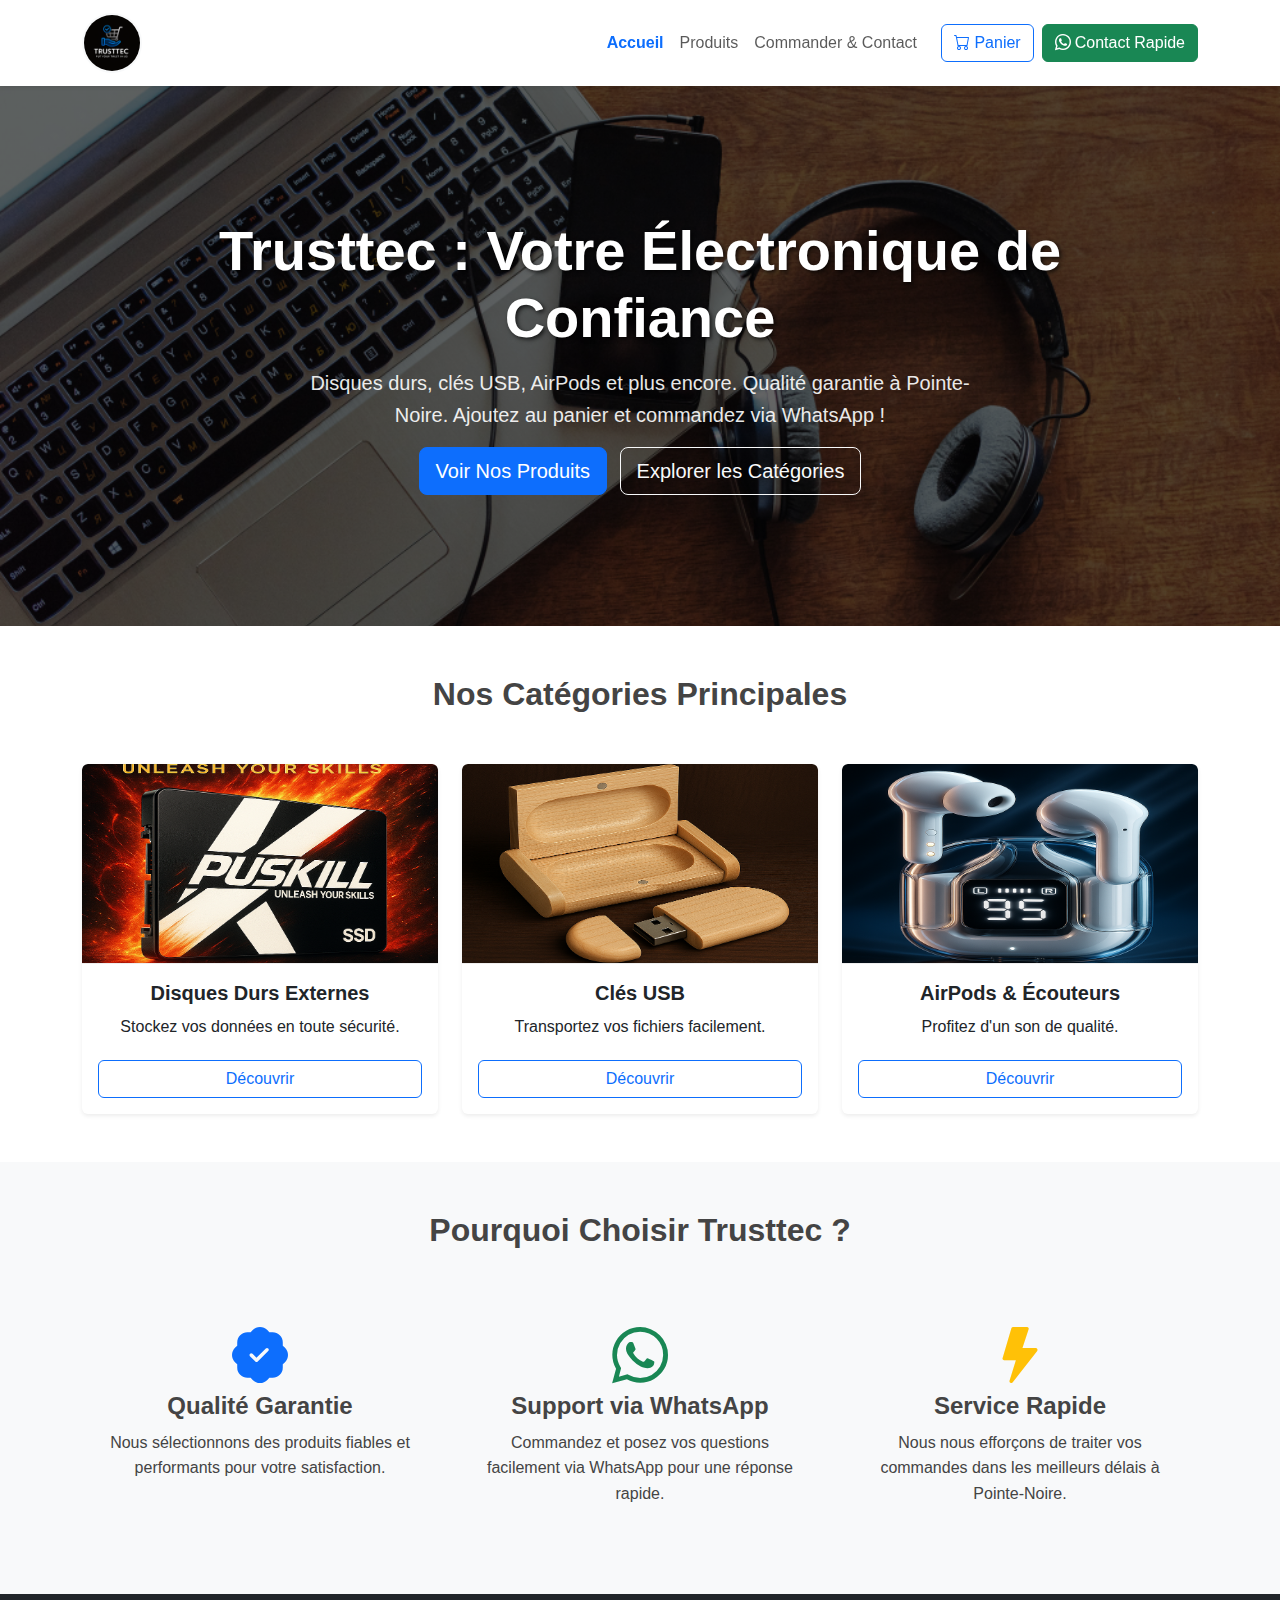
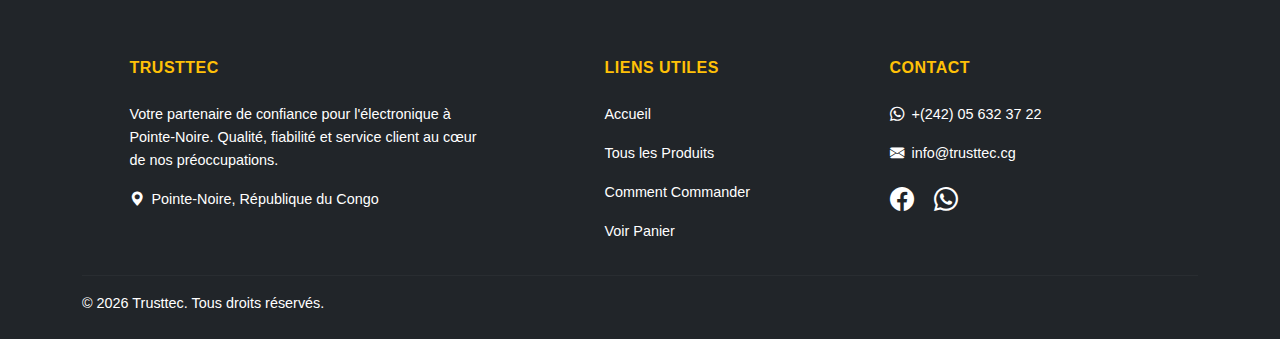
==== commit c801b931: "Update index.html" ====
--- a/index.html
+++ b/index.html
@@ -76,7 +76,7 @@
                 <div class="col-md-4">
                     <div class="card category-card text-center shadow-sm h-100">
                          <!-- Chemin image corrigé -->
-                         <img src="images/ChatGPT Image 2 avr. 2025, 09_37_47.png" class="card-img-top category-image" alt="Disques Durs">
+                         <img src="Images/ChatGPT Image 2 avr. 2025, 09_37_47.png" class="card-img-top category-image" alt="Disques Durs">
                         <div class="card-body">
                             <h5 class="card-title fw-semibold">Disques Durs Externes</h5>
                             <p class="card-text">Stockez vos données en toute sécurité.</p>
@@ -88,7 +88,7 @@
                 <div class="col-md-4">
                     <div class="card category-card text-center shadow-sm h-100">
                          <!-- Chemin image corrigé -->
-                         <img src="images/ChatGPT Image 2 avr. 2025, 13_02_20.png" class="card-img-top category-image" alt="Clés USB">
+                         <img src="Images/ChatGPT Image 2 avr. 2025, 13_02_20.png" class="card-img-top category-image" alt="Clés USB">
                         <div class="card-body">
                             <h5 class="card-title fw-semibold">Clés USB</h5>
                             <p class="card-text">Transportez vos fichiers facilement.</p>
@@ -100,7 +100,7 @@
                 <div class="col-md-4">
                     <div class="card category-card text-center shadow-sm h-100">
                          <!-- Chemin image corrigé -->
-                         <img src="images/ChatGPT Image 2 avr. 2025, 13_13_47.png" class="card-img-top category-image" alt="AirPods">
+                         <img src="Images/ChatGPT Image 2 avr. 2025, 13_13_47.png" class="card-img-top category-image" alt="AirPods">
                         <div class="card-body">
                             <h5 class="card-title fw-semibold">AirPods & Écouteurs</h5>
                             <p class="card-text">Profitez d'un son de qualité.</p>
@@ -225,4 +225,4 @@
         document.getElementById('current-year').textContent = new Date().getFullYear();
     </script>
 </body>
-</html>+</html>
--- a/css/style.css
+++ b/css/style.css
@@ -150,7 +150,7 @@
 # Hero Section (Accueil)
 --------------------------------------------------------------*/
 .hero-section {
-    background: linear-gradient(rgba(0, 0, 0, 0.6), rgba(0, 0, 0, 0.6)), url('../images/13978.jpg') center center no-repeat;
+    background: linear-gradient(rgba(0, 0, 0, 0.6), rgba(0, 0, 0, 0.6)), url('../Images/13978.jpg') center center no-repeat;
     background-size: cover;
     min-height: 60vh; /* Hauteur minimale */
     padding: 80px 0; /* Plus de padding */
@@ -212,7 +212,7 @@
     /* Combine l'overlay et l'image */
     /* !!! REMPLACEZ LE CHEMIN DE L'IMAGE CI-DESSOUS !!! */
     background: linear-gradient(rgba(0, 0, 0, 0.5), rgba(0, 0, 0, 0.5)), /* Overlay sombre */
-                url('../images/2148794530.jpg') center center no-repeat; /* VOTRE IMAGE ICI */
+                url('../Images/2148794530.jpg') center center no-repeat; /* VOTRE IMAGE ICI */
     background-size: cover; /* Assure que l'image couvre */
 }
 
@@ -220,7 +220,7 @@
     /* Combine l'overlay et l'image */
     /* !!! REMPLACEZ LE CHEMIN DE L'IMAGE CI-DESSOUS !!! */
     background: linear-gradient(rgba(0, 0, 0, 0.55), rgba(0, 0, 0, 0.55)), /* Overlay (peut être ajusté) */
-                url('../images/12927.jpg') center center no-repeat; /* VOTRE IMAGE ICI */
+                url('../Images/12927.jpg') center center no-repeat; /* VOTRE IMAGE ICI */
     background-size: cover; /* Assure que l'image couvre */
 }
 
@@ -778,4 +778,4 @@
 .toast .btn-close {
     /* Les classes btn-close-white etc. sont gérées par le JS */
     font-size: 0.8rem; /* Taille bouton fermer */
-}+}
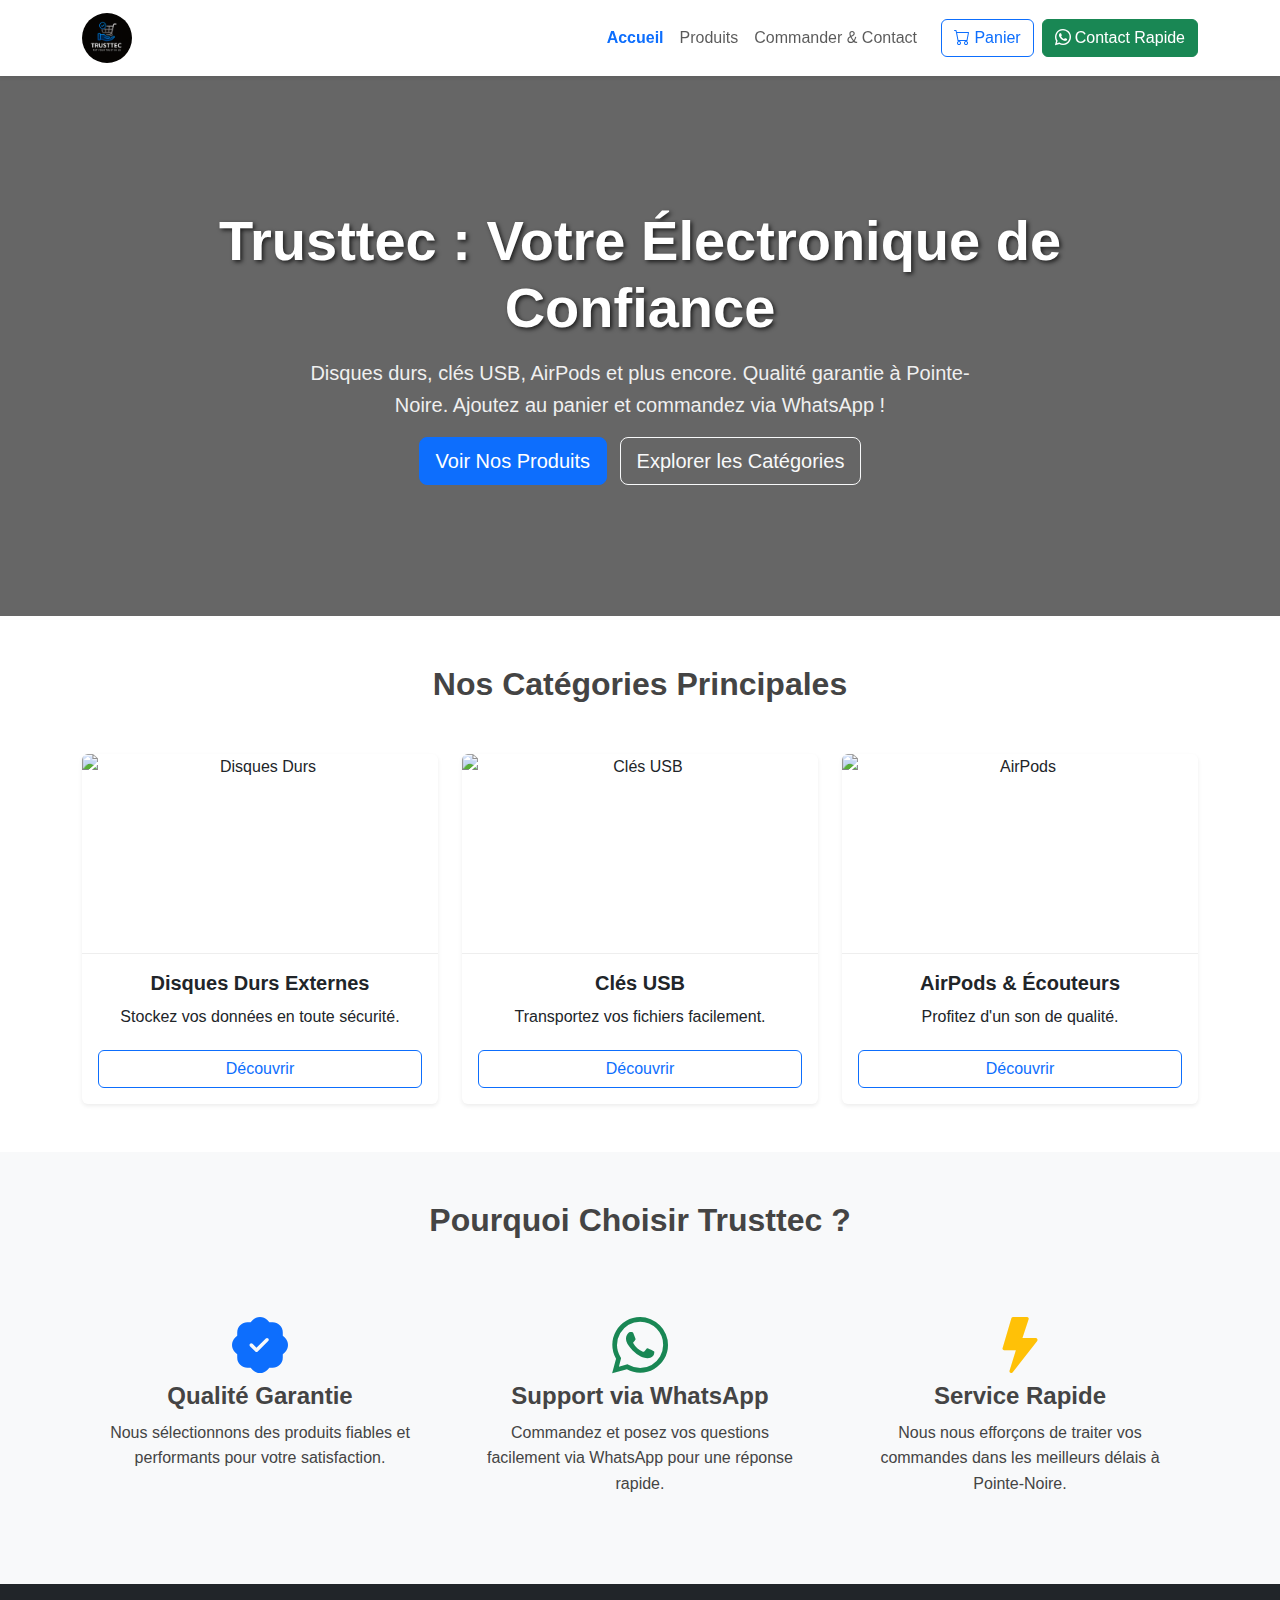
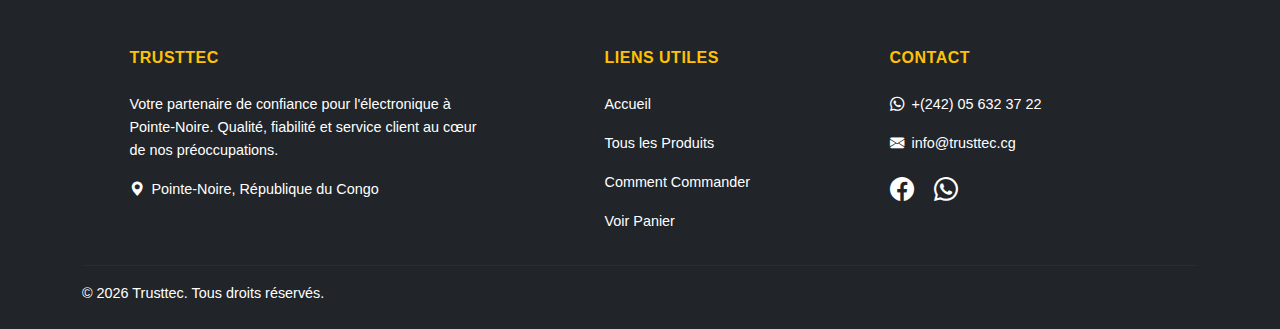
==== commit 01975cb5: "Update index.html" ====
--- a/index.html
+++ b/index.html
@@ -19,18 +19,31 @@
 </head>
 <body>
 
-    <!-- Barre de Navigation -->
+    <!-- Barre de Navigation (MODIFIÉE) -->
     <nav class="navbar navbar-expand-lg navbar-light bg-white shadow-sm sticky-top">
         <div class="container">
+            <!-- Logo -->
             <a class="navbar-brand" href="index.html">
                 <img src="Images/ChatGPT Image 31 mars 2025, 22_32_48.png" alt="Logo Trusttec" height="40">
             </a>
+
+            <!-- NOUVEAU: Bouton Panier pour Mobile (<lg) -->
+            <button class="btn btn-outline-primary position-relative d-inline-block d-lg-none ms-auto me-2" type="button" data-bs-toggle="modal" data-bs-target="#cartModal" title="Voir le panier">
+                <i class="bi bi-cart"></i>
+                <span class="visually-hidden">Panier</span>
+                <span id="cart-count-badge" class="position-absolute top-0 start-100 translate-middle badge rounded-pill bg-danger" style="display: none;">0</span>
+            </button>
+
+            <!-- Bouton Burger (Toggler) -->
             <button class="navbar-toggler" type="button" data-bs-toggle="collapse" data-bs-target="#navbarNav" aria-controls="navbarNav" aria-expanded="false" aria-label="Toggle navigation">
                 <span class="navbar-toggler-icon"></span>
             </button>
+
+            <!-- Contenu Collapsible -->
             <div class="collapse navbar-collapse" id="navbarNav">
-                <ul class="navbar-nav ms-auto mb-2 mb-lg-0">
+                <ul class="navbar-nav ms-auto mb-2 mb-lg-0 align-items-lg-center">
                     <li class="nav-item">
+                        <!-- Lien actif pour cette page -->
                         <a class="nav-link active" aria-current="page" href="index.html">Accueil</a>
                     </li>
                     <li class="nav-item">
@@ -40,21 +53,31 @@
                         <a class="nav-link" href="contact.html">Commander & Contact</a>
                     </li>
                 </ul>
-                <!-- Icône Panier -->
-                <button class="btn btn-outline-primary ms-lg-3 position-relative" type="button" data-bs-toggle="modal" data-bs-target="#cartModal">
+
+                <!-- ANCIEN/BUREAU: Bouton Panier pour Bureau (>=lg) -->
+                <button class="btn btn-outline-primary ms-lg-3 position-relative d-none d-lg-inline-block" type="button" data-bs-toggle="modal" data-bs-target="#cartModal">
                     <i class="bi bi-cart"></i> Panier
                     <span id="cart-count-badge" class="position-absolute top-0 start-100 translate-middle badge rounded-pill bg-danger" style="display: none;">
                         0
                         <span class="visually-hidden">articles dans le panier</span>
                     </span>
                 </button>
-                 <!-- Lien WhatsApp mis à jour -->
+
+                <!-- Bouton Contact Rapide Bureau (>=lg) -->
                  <a href="https://wa.me/242056323722?text=Bonjour%20Trusttec%2C%20j'aimerais%20avoir%20des%20renseignements." class="btn btn-success ms-lg-2 d-none d-lg-inline-block" target="_blank">
                     <i class="bi bi-whatsapp me-1"></i>Contact Rapide
                 </a>
+
+                <!-- Optionnel: Bouton Contact Rapide pour Mobile (<lg) -->
+                <div class="d-lg-none mt-3 border-top pt-3">
+                    <a href="https://wa.me/242056323722?text=Bonjour%20Trusttec%2C%20j'aimerais%20avoir%20des%20renseignements." class="btn btn-success w-100" target="_blank">
+                        <i class="bi bi-whatsapp me-1"></i>Contact Rapide
+                    </a>
+                </div>
             </div>
         </div>
     </nav>
+    <!-- Fin Barre de Navigation -->
 
     <!-- Hero Section -->
     <header class="hero-section text-white text-center d-flex align-items-center">
@@ -76,11 +99,11 @@
                 <div class="col-md-4">
                     <div class="card category-card text-center shadow-sm h-100">
                          <!-- Chemin image corrigé -->
-                         <img src="Images/ChatGPT Image 2 avr. 2025, 09_37_47.png" class="card-img-top category-image" alt="Disques Durs">
-                        <div class="card-body">
+                         <img src="images/ChatGPT Image 2 avr. 2025, 09_37_47.png" class="card-img-top category-image" alt="Disques Durs">
+                        <div class="card-body d-flex flex-column"> <!-- Ajout flexbox pour pousser bouton -->
                             <h5 class="card-title fw-semibold">Disques Durs Externes</h5>
                             <p class="card-text">Stockez vos données en toute sécurité.</p>
-                            <a href="produits.html#disques-durs" class="btn btn-outline-primary stretched-link">Découvrir</a>
+                            <a href="produits.html#disques-durs" class="btn btn-outline-primary mt-auto">Découvrir</a> <!-- mt-auto -->
                         </div>
                     </div>
                 </div>
@@ -88,11 +111,11 @@
                 <div class="col-md-4">
                     <div class="card category-card text-center shadow-sm h-100">
                          <!-- Chemin image corrigé -->
-                         <img src="Images/ChatGPT Image 2 avr. 2025, 13_02_20.png" class="card-img-top category-image" alt="Clés USB">
-                        <div class="card-body">
+                         <img src="images/usb.png" class="card-img-top category-image" alt="Clés USB">
+                         <div class="card-body d-flex flex-column"> <!-- Ajout flexbox -->
                             <h5 class="card-title fw-semibold">Clés USB</h5>
                             <p class="card-text">Transportez vos fichiers facilement.</p>
-                            <a href="produits.html#cles-usb" class="btn btn-outline-primary stretched-link">Découvrir</a>
+                            <a href="produits.html#cles-usb" class="btn btn-outline-primary mt-auto">Découvrir</a> <!-- mt-auto -->
                         </div>
                     </div>
                 </div>
@@ -100,11 +123,11 @@
                 <div class="col-md-4">
                     <div class="card category-card text-center shadow-sm h-100">
                          <!-- Chemin image corrigé -->
-                         <img src="Images/ChatGPT Image 2 avr. 2025, 13_13_47.png" class="card-img-top category-image" alt="AirPods">
-                        <div class="card-body">
+                         <img src="images/air.png" class="card-img-top category-image" alt="AirPods">
+                         <div class="card-body d-flex flex-column"> <!-- Ajout flexbox -->
                             <h5 class="card-title fw-semibold">AirPods & Écouteurs</h5>
                             <p class="card-text">Profitez d'un son de qualité.</p>
-                            <a href="produits.html#airpods" class="btn btn-outline-primary stretched-link">Découvrir</a>
+                            <a href="produits.html#airpods" class="btn btn-outline-primary mt-auto">Découvrir</a> <!-- mt-auto -->
                         </div>
                     </div>
                 </div>
@@ -170,7 +193,7 @@
                      <p><i class="bi bi-whatsapp me-2"></i><a href="https://wa.me/242056323722?text=Bonjour%20Trusttec" class="text-white text-decoration-none" target="_blank">+(242) 05 632 37 22</a></p>
                      <p><i class="bi bi-envelope-fill me-2"></i>info@trusttec.cg</p>
                      <div class="mt-3">
-                         <a href="https://www.facebook.com/profile.php?id=61574476228813" class="text-white me-3 fs-4"><i class="bi bi-facebook"></i></a>
+                         <a href="https://www.facebook.com/profile.php?id=61574476228813" class="text-white me-3 fs-4" target="_blank"><i class="bi bi-facebook"></i></a>
                          <!-- Lien icône WhatsApp mis à jour -->
                          <a href="https://wa.me/242056323722" class="text-white me-3 fs-4" target="_blank"><i class="bi bi-whatsapp"></i></a>
                      </div>
@@ -185,30 +208,35 @@
         </div>
     </footer>
 
-    <!-- Modal Panier -->
+    <!-- Modal Panier (Structure légèrement améliorée pour le message vide) -->
     <div class="modal fade" id="cartModal" tabindex="-1" aria-labelledby="cartModalLabel" aria-hidden="true">
-        <div class="modal-dialog modal-lg">
+        <div class="modal-dialog modal-lg modal-dialog-scrollable"> <!-- Ajout scrollable -->
             <div class="modal-content">
                 <div class="modal-header">
                     <h5 class="modal-title" id="cartModalLabel"><i class="bi bi-cart-check-fill me-2"></i>Votre Panier</h5>
                     <button type="button" class="btn-close" data-bs-dismiss="modal" aria-label="Close"></button>
                 </div>
                 <div class="modal-body">
+                    <!-- Conteneur pour les articles -->
                     <div id="cart-items-container">
                         <!-- Les articles du panier seront injectés ici par JS -->
-                        <p id="cart-empty-msg">Votre panier est vide.</p>
-                    </div>
-                    <hr>
-                    <div class="text-end">
-                        <h4>Total : <span id="cart-total-price" class="fw-bold text-primary">0 XAF</span></h4>
-                    </div>
-                </div>
-                <div class="modal-footer justify-content-between">
-                     <button type="button" class="btn btn-outline-danger" id="clear-cart-btn"><i class="bi bi-trash me-1"></i> Vider le panier</button>
-                    <div>
-                        <button type="button" class="btn btn-secondary" data-bs-dismiss="modal">Continuer les achats</button>
-                        <!-- Note: Le lien WhatsApp de commande est probablement généré par cart.js, assurez-vous de mettre à jour le numéro dans ce fichier aussi si nécessaire -->
-                        <a href="#" id="whatsapp-order-btn" class="btn btn-success" target="_blank"><i class="bi bi-whatsapp me-1"></i> Commander via WhatsApp</a>
+                    </div>
+                    <!-- Message panier vide (sera montré/caché par JS) -->
+                    <div id="cart-empty-msg" class="text-center py-5" style="display: none;">
+                        <i class="bi bi-emoji-frown fs-1 text-muted"></i>
+                        <p class="mt-3">Votre panier est actuellement vide.</p>
+                        <button type="button" class="btn btn-primary mt-2" data-bs-dismiss="modal" onclick="window.location.href='produits.html'">Commencer vos achats</button>
+                    </div>
+                </div>
+                 <!-- Footer du modal mis à jour -->
+                 <div class="modal-footer justify-content-between flex-column flex-sm-row"> <!-- Responsive footer -->
+                    <div class="mb-2 mb-sm-0"> <!-- Total à gauche -->
+                        <h4 class="mb-0">Total : <span id="cart-total-price" class="fw-bold text-primary">0 XAF</span></h4>
+                    </div>
+                    <div class="modal-footer-buttons d-flex flex-column flex-sm-row gap-2 w-100 w-sm-auto"> <!-- Boutons à droite, gère espacement -->
+                        <button type="button" class="btn btn-outline-danger order-sm-1" id="clear-cart-btn" title="Vider le panier"><i class="bi bi-trash"></i> <span class="d-sm-none">Vider</span></button>
+                        <button type="button" class="btn btn-secondary order-sm-2" data-bs-dismiss="modal">Continuer les achats</button>
+                        <a href="#" id="whatsapp-order-btn" class="btn btn-success order-sm-3" target="_blank"><i class="bi bi-whatsapp me-1"></i> Commander via WhatsApp</a>
                     </div>
                 </div>
             </div>
--- a/css/style.css
+++ b/css/style.css
@@ -21,13 +21,28 @@
     box-sizing: border-box; /* Assure un modèle de boîte cohérent */
 }
 
+html {
+    position: relative;
+    min-height: 100%;
+}
+
 body {
     font-family: var(--body-font);
     color: #444;
     /* Ajoute un peu d'espace en haut pour compenser la navbar fixe SI nécessaire */
     /* padding-top: 70px; */ /* Généralement géré par sticky-top */
     line-height: 1.6; /* Améliore la lisibilité générale */
-}
+     /* Ajoute un padding en bas égal (ou plus grand) que la hauteur du footer pour éviter chevauchement */
+    /* La hauteur exacte du footer peut varier, ajustez si besoin */
+    /* padding-bottom: 300px; */ /* Exemple - à ajuster ou gérer avec flexbox */
+    display: flex; /* Utiliser Flexbox pour pousser le footer en bas */
+    flex-direction: column; /* Contenu principal et footer en colonne */
+}
+
+main {
+    flex: 1; /* Le contenu principal prend tout l'espace disponible */
+}
+
 
 h1, h2, h3, h4, h5, h6 {
     font-family: var(--heading-font);
@@ -88,11 +103,12 @@
 }
 
 .navbar .navbar-brand img {
-    height: 60px;         /* Réduit légèrement pour mieux s'intégrer */
-    width: 60px;          /* Largeur égale pour cercle */
-    border-radius: 50%;   /* Cercle */
-    object-fit: cover;    /* Couvre la zone */
-    border: 2px solid var(--light-color); /* Légère bordure optionnelle */
+    /* Styles originaux conservés pour le logo */
+     height: 50px;
+     width: 50px;
+     border-radius: 50%;
+     object-fit: cover;
+     /* border: 2px solid var(--light-color); */ /* Bordure retirée ou ajustée */
 }
 
 .navbar .nav-link {
@@ -115,6 +131,7 @@
 }
 
 /* --- Badge Panier sur Navbar --- */
+/* Ce style s'applique aux DEUX boutons panier via l'ID du badge */
 .navbar .btn-outline-primary .badge#cart-count-badge {
     font-size: 0.7em;
     padding: 0.3em 0.6em;
@@ -125,15 +142,18 @@
     justify-content: center;
     line-height: 1;
     position: absolute; /* Positionnement plus précis */
-    top: -5px;
-    right: -10px;
+    top: -5px;          /* Ajustez si besoin */
+    left: 100%;         /* Commence à la droite du bouton */
+    transform: translate(-50%, -50%); /* Centre le badge par rapport au coin sup droit */
     border-radius: 50%; /* Rond */
-    min-width: 20px; /* Taille minimale */
-    min-height: 20px; /* Taille minimale */
+    min-width: 20px;    /* Taille minimale */
+    min-height: 20px;   /* Taille minimale */
     background-color: var(--danger-color); /* Rouge pour attirer l'attention */
     color: white;
     border: 1px solid white; /* Contraste */
 }
+
+
 /* Cache le badge quand il a 0 et est caché par JS */
 .navbar .btn-outline-primary .badge#cart-count-badge:empty,
 .navbar .btn-outline-primary .badge#cart-count-badge[style*="display: none"] {
@@ -150,7 +170,7 @@
 # Hero Section (Accueil)
 --------------------------------------------------------------*/
 .hero-section {
-    background: linear-gradient(rgba(0, 0, 0, 0.6), rgba(0, 0, 0, 0.6)), url('../Images/13978.jpg') center center no-repeat;
+    background: linear-gradient(rgba(0, 0, 0, 0.6), rgba(0, 0, 0, 0.6)), url('../images/13978.jpg') center center no-repeat;
     background-size: cover;
     min-height: 60vh; /* Hauteur minimale */
     padding: 80px 0; /* Plus de padding */
@@ -212,7 +232,7 @@
     /* Combine l'overlay et l'image */
     /* !!! REMPLACEZ LE CHEMIN DE L'IMAGE CI-DESSOUS !!! */
     background: linear-gradient(rgba(0, 0, 0, 0.5), rgba(0, 0, 0, 0.5)), /* Overlay sombre */
-                url('../Images/2148794530.jpg') center center no-repeat; /* VOTRE IMAGE ICI */
+                url('../images/2148794530.jpg') center center no-repeat; /* VOTRE IMAGE ICI */
     background-size: cover; /* Assure que l'image couvre */
 }
 
@@ -220,7 +240,7 @@
     /* Combine l'overlay et l'image */
     /* !!! REMPLACEZ LE CHEMIN DE L'IMAGE CI-DESSOUS !!! */
     background: linear-gradient(rgba(0, 0, 0, 0.55), rgba(0, 0, 0, 0.55)), /* Overlay (peut être ajusté) */
-                url('../Images/12927.jpg') center center no-repeat; /* VOTRE IMAGE ICI */
+                url('../images/12927.jpg') center center no-repeat; /* VOTRE IMAGE ICI */
     background-size: cover; /* Assure que l'image couvre */
 }
 
@@ -293,10 +313,11 @@
 }
 
 .product-card .product-image {
-    height: 220px;
-    object-fit: contain; /* Voir le produit entier */
-    padding: 15px; /* Plus d'espace */
-    background-color: #fff; /* Fond blanc */
+    height: 200px;         /* Conserve la hauteur fixe pour l'alignement */
+    object-fit: cover;     /* Fait remplir l'image (peut rogner) */
+    width: 100%;           /* Assure que l'image prend toute la largeur */
+    /* padding: 0; */      /* Optionnel: retire le padding pour un remplissage bord à bord */
+    background-color: #eee; /* Fond gris léger si l'image charge lentement */
     border-bottom: 1px solid #eee; /* Séparateur */
 }
 
@@ -635,7 +656,7 @@
 }
 .contact-info-card .bi {
     margin-right: 0.5rem;
-    color: var(--primary-color);
+    
 }
 
 .steps-container .d-flex { /* Les étapes de commande */
@@ -678,6 +699,8 @@
     padding-top: 3rem;
     padding-bottom: 1rem;
     font-size: 0.9rem;
+    /* Retire margin-top: auto; car géré par flexbox sur body/main */
+    /* margin-top: auto; */
 }
 
 footer h5 {
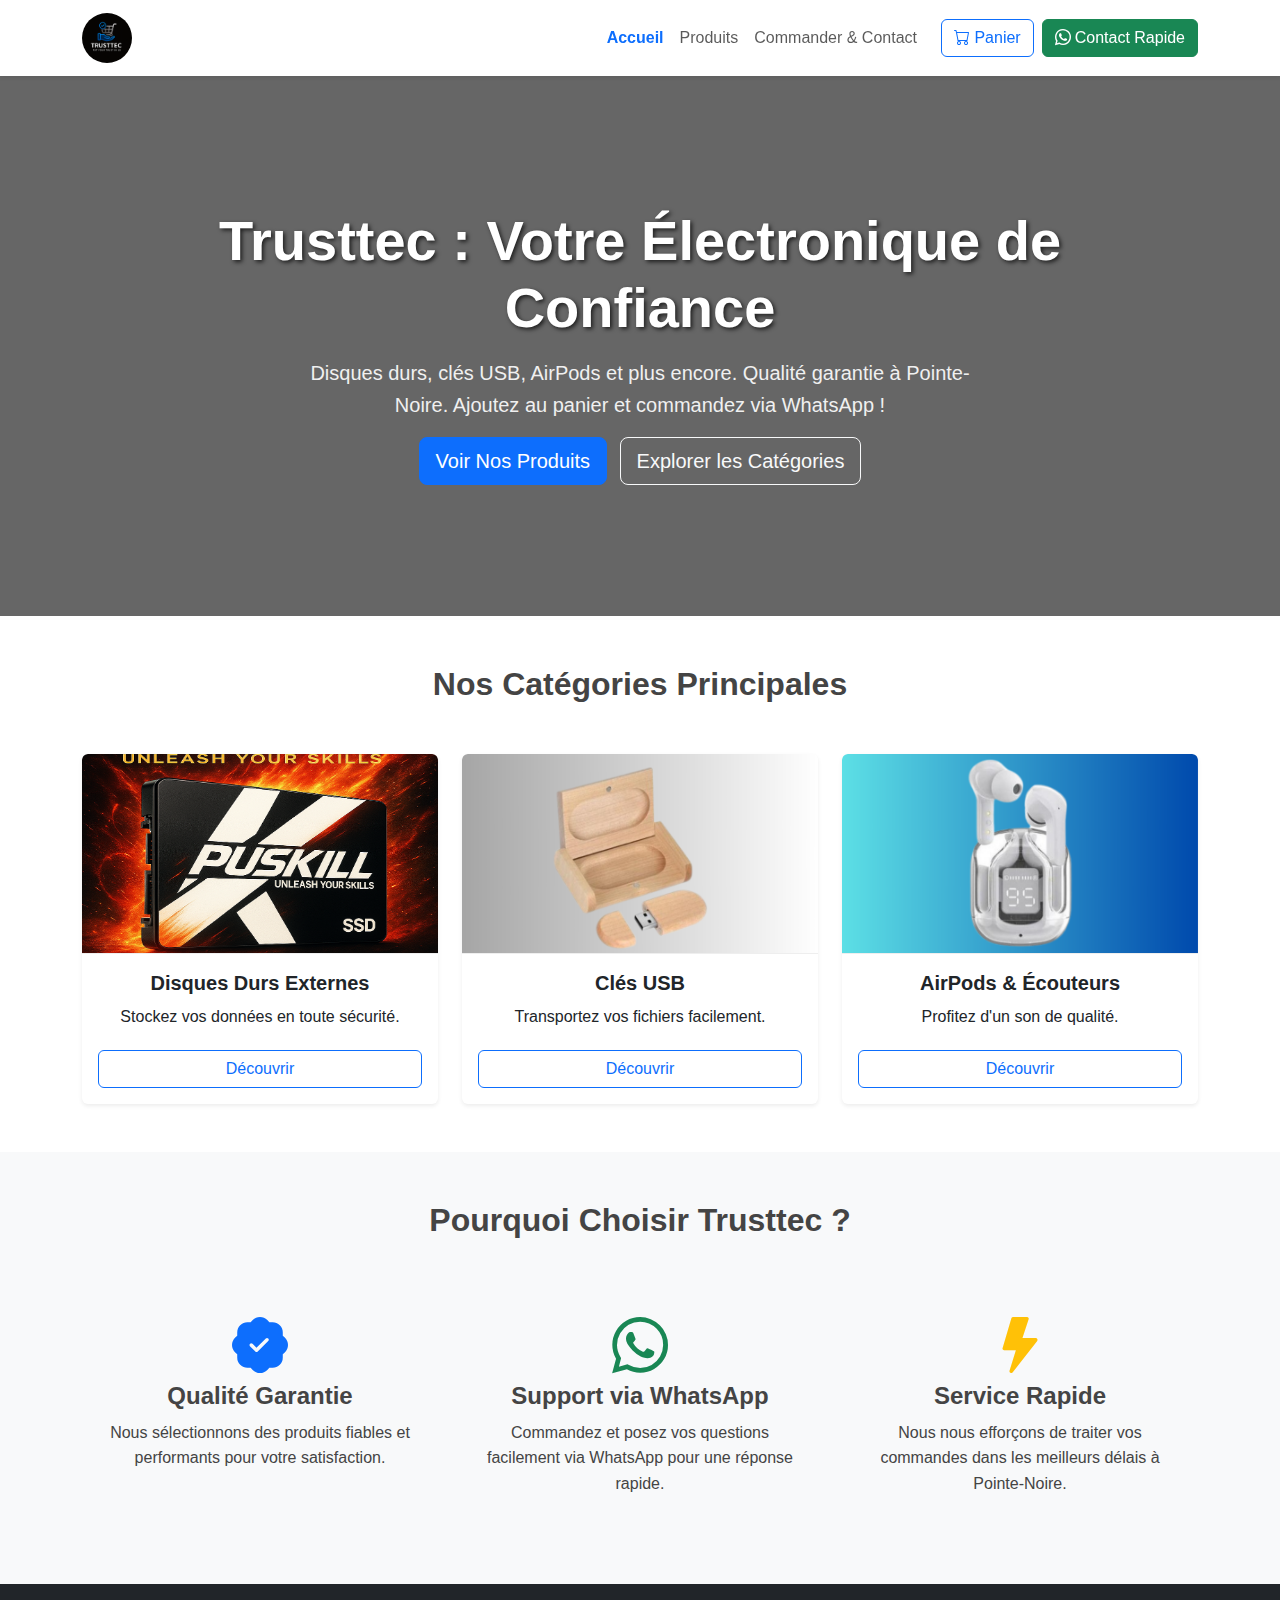
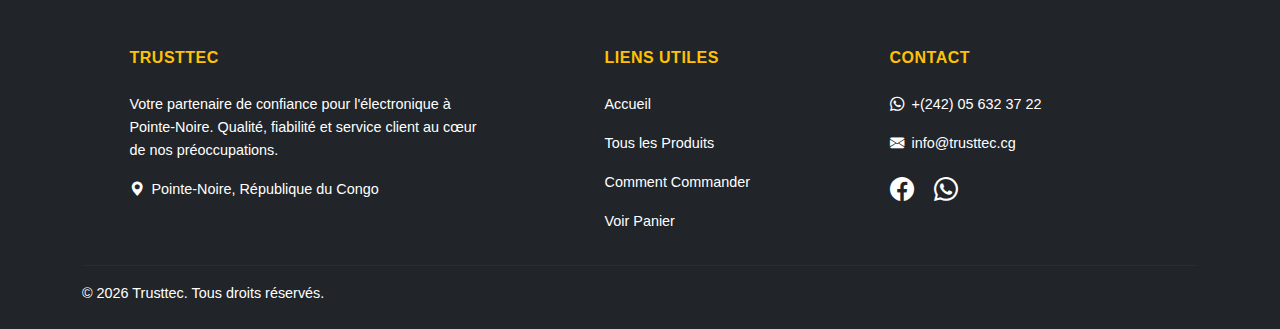
==== commit 34c79a5e: "Update index.html" ====
--- a/index.html
+++ b/index.html
@@ -19,7 +19,7 @@
 </head>
 <body>
 
-    <!-- Barre de Navigation (MODIFIÉE) -->
+    <!-- Barre de Navigation -->
     <nav class="navbar navbar-expand-lg navbar-light bg-white shadow-sm sticky-top">
         <div class="container">
             <!-- Logo -->
@@ -27,11 +27,12 @@
                 <img src="Images/ChatGPT Image 31 mars 2025, 22_32_48.png" alt="Logo Trusttec" height="40">
             </a>
 
-            <!-- NOUVEAU: Bouton Panier pour Mobile (<lg) -->
+            <!-- Bouton Panier pour Mobile (<lg) -->
             <button class="btn btn-outline-primary position-relative d-inline-block d-lg-none ms-auto me-2" type="button" data-bs-toggle="modal" data-bs-target="#cartModal" title="Voir le panier">
                 <i class="bi bi-cart"></i>
                 <span class="visually-hidden">Panier</span>
-                <span id="cart-count-badge" class="position-absolute top-0 start-100 translate-middle badge rounded-pill bg-danger" style="display: none;">0</span>
+                <!-- MODIFIÉ: id remplacé par class -->
+                <span class="cart-count-badge position-absolute top-0 start-100 translate-middle badge rounded-pill bg-danger" style="display: none;">0</span>
             </button>
 
             <!-- Bouton Burger (Toggler) -->
@@ -43,7 +44,6 @@
             <div class="collapse navbar-collapse" id="navbarNav">
                 <ul class="navbar-nav ms-auto mb-2 mb-lg-0 align-items-lg-center">
                     <li class="nav-item">
-                        <!-- Lien actif pour cette page -->
                         <a class="nav-link active" aria-current="page" href="index.html">Accueil</a>
                     </li>
                     <li class="nav-item">
@@ -54,10 +54,11 @@
                     </li>
                 </ul>
 
-                <!-- ANCIEN/BUREAU: Bouton Panier pour Bureau (>=lg) -->
+                <!-- Bouton Panier pour Bureau (>=lg) -->
                 <button class="btn btn-outline-primary ms-lg-3 position-relative d-none d-lg-inline-block" type="button" data-bs-toggle="modal" data-bs-target="#cartModal">
                     <i class="bi bi-cart"></i> Panier
-                    <span id="cart-count-badge" class="position-absolute top-0 start-100 translate-middle badge rounded-pill bg-danger" style="display: none;">
+                    <!-- MODIFIÉ: id remplacé par class -->
+                    <span class="cart-count-badge position-absolute top-0 start-100 translate-middle badge rounded-pill bg-danger" style="display: none;">
                         0
                         <span class="visually-hidden">articles dans le panier</span>
                     </span>
@@ -83,14 +84,13 @@
     <header class="hero-section text-white text-center d-flex align-items-center">
         <div class="container">
             <h1 class="display-4 fw-bold">Trusttec : Votre Électronique de Confiance</h1>
-            <!-- Paragraphe mis à jour -->
             <p class="lead my-3">Disques durs, clés USB, AirPods et plus encore. Qualité garantie à Pointe-Noire. Ajoutez au panier et commandez via WhatsApp !</p>
             <a href="produits.html" class="btn btn-primary btn-lg me-2 mb-2 mb-md-0">Voir Nos Produits</a>
             <a href="#categories" class="btn btn-outline-light btn-lg mb-2 mb-md-0">Explorer les Catégories</a>
         </div>
     </header>
 
-    <!-- Section Catégories (Chemins images corrigés) -->
+    <!-- Section Catégories -->
     <section id="categories" class="py-5">
         <div class="container">
             <h2 class="text-center mb-5 fw-bold">Nos Catégories Principales</h2>
@@ -98,36 +98,33 @@
                 <!-- Catégorie Disques Durs -->
                 <div class="col-md-4">
                     <div class="card category-card text-center shadow-sm h-100">
-                         <!-- Chemin image corrigé -->
-                         <img src="images/ChatGPT Image 2 avr. 2025, 09_37_47.png" class="card-img-top category-image" alt="Disques Durs">
-                        <div class="card-body d-flex flex-column"> <!-- Ajout flexbox pour pousser bouton -->
+                         <img src="Images/ChatGPT Image 2 avr. 2025, 09_37_47.png" class="card-img-top category-image" alt="Disques Durs">
+                        <div class="card-body d-flex flex-column">
                             <h5 class="card-title fw-semibold">Disques Durs Externes</h5>
                             <p class="card-text">Stockez vos données en toute sécurité.</p>
-                            <a href="produits.html#disques-durs" class="btn btn-outline-primary mt-auto">Découvrir</a> <!-- mt-auto -->
+                            <a href="produits.html#disques-durs" class="btn btn-outline-primary mt-auto">Découvrir</a>
                         </div>
                     </div>
                 </div>
                  <!-- Catégorie Clés USB -->
                 <div class="col-md-4">
                     <div class="card category-card text-center shadow-sm h-100">
-                         <!-- Chemin image corrigé -->
-                         <img src="images/usb.png" class="card-img-top category-image" alt="Clés USB">
-                         <div class="card-body d-flex flex-column"> <!-- Ajout flexbox -->
+                         <img src="Images/usb.png" class="card-img-top category-image" alt="Clés USB">
+                         <div class="card-body d-flex flex-column">
                             <h5 class="card-title fw-semibold">Clés USB</h5>
                             <p class="card-text">Transportez vos fichiers facilement.</p>
-                            <a href="produits.html#cles-usb" class="btn btn-outline-primary mt-auto">Découvrir</a> <!-- mt-auto -->
+                            <a href="produits.html#cles-usb" class="btn btn-outline-primary mt-auto">Découvrir</a>
                         </div>
                     </div>
                 </div>
                  <!-- Catégorie AirPods -->
                 <div class="col-md-4">
                     <div class="card category-card text-center shadow-sm h-100">
-                         <!-- Chemin image corrigé -->
-                         <img src="images/air.png" class="card-img-top category-image" alt="AirPods">
-                         <div class="card-body d-flex flex-column"> <!-- Ajout flexbox -->
+                         <img src="Images/air.png" class="card-img-top category-image" alt="AirPods">
+                         <div class="card-body d-flex flex-column">
                             <h5 class="card-title fw-semibold">AirPods & Écouteurs</h5>
                             <p class="card-text">Profitez d'un son de qualité.</p>
-                            <a href="produits.html#airpods" class="btn btn-outline-primary mt-auto">Découvrir</a> <!-- mt-auto -->
+                            <a href="produits.html#airpods" class="btn btn-outline-primary mt-auto">Découvrir</a>
                         </div>
                     </div>
                 </div>
@@ -158,7 +155,6 @@
                      <div class="p-4">
                         <i class="bi bi-lightning-fill text-warning display-4 mb-3"></i>
                         <h4 class="fw-semibold">Service Rapide</h4>
-                        <!-- Paragraphe mis à jour -->
                         <p>Nous nous efforçons de traiter vos commandes dans les meilleurs délais à Pointe-Noire.</p>
                      </div>
                 </div>
@@ -170,15 +166,11 @@
     <footer class="bg-dark text-white pt-5 pb-4">
         <div class="container text-center text-md-start">
              <div class="row">
-                <!-- Section Infos -->
                 <div class="col-md-4 col-lg-4 mx-auto mt-3">
                      <h5 class="text-uppercase mb-4 fw-bold text-warning">Trusttec</h5>
-                     <!-- Description mise à jour -->
                      <p>Votre partenaire de confiance pour l'électronique à Pointe-Noire. Qualité, fiabilité et service client au cœur de nos préoccupations.</p>
-                     <!-- Adresse mise à jour -->
                      <p><i class="bi bi-geo-alt-fill me-2"></i>Pointe-Noire, République du Congo</p>
                 </div>
-                <!-- Section Liens Utiles -->
                 <div class="col-md-3 col-lg-2 mx-auto mt-3">
                     <h5 class="text-uppercase mb-4 fw-bold text-warning">Liens Utiles</h5>
                     <p><a href="index.html" class="text-white text-decoration-none">Accueil</a></p>
@@ -186,15 +178,12 @@
                     <p><a href="contact.html" class="text-white text-decoration-none">Comment Commander</a></p>
                     <p><a href="#cartModal" data-bs-toggle="modal" data-bs-target="#cartModal" class="text-white text-decoration-none">Voir Panier</a></p>
                 </div>
-                 <!-- Section Contact (Numéro mis à jour) -->
                 <div class="col-md-4 col-lg-3 mx-auto mt-3">
                      <h5 class="text-uppercase mb-4 fw-bold text-warning">Contact</h5>
-                     <!-- Numéro et lien WhatsApp mis à jour -->
                      <p><i class="bi bi-whatsapp me-2"></i><a href="https://wa.me/242056323722?text=Bonjour%20Trusttec" class="text-white text-decoration-none" target="_blank">+(242) 05 632 37 22</a></p>
                      <p><i class="bi bi-envelope-fill me-2"></i>info@trusttec.cg</p>
                      <div class="mt-3">
                          <a href="https://www.facebook.com/profile.php?id=61574476228813" class="text-white me-3 fs-4" target="_blank"><i class="bi bi-facebook"></i></a>
-                         <!-- Lien icône WhatsApp mis à jour -->
                          <a href="https://wa.me/242056323722" class="text-white me-3 fs-4" target="_blank"><i class="bi bi-whatsapp"></i></a>
                      </div>
                 </div>
@@ -208,32 +197,29 @@
         </div>
     </footer>
 
-    <!-- Modal Panier (Structure légèrement améliorée pour le message vide) -->
+    <!-- Modal Panier -->
     <div class="modal fade" id="cartModal" tabindex="-1" aria-labelledby="cartModalLabel" aria-hidden="true">
-        <div class="modal-dialog modal-lg modal-dialog-scrollable"> <!-- Ajout scrollable -->
+        <div class="modal-dialog modal-lg modal-dialog-scrollable">
             <div class="modal-content">
                 <div class="modal-header">
                     <h5 class="modal-title" id="cartModalLabel"><i class="bi bi-cart-check-fill me-2"></i>Votre Panier</h5>
                     <button type="button" class="btn-close" data-bs-dismiss="modal" aria-label="Close"></button>
                 </div>
                 <div class="modal-body">
-                    <!-- Conteneur pour les articles -->
                     <div id="cart-items-container">
-                        <!-- Les articles du panier seront injectés ici par JS -->
-                    </div>
-                    <!-- Message panier vide (sera montré/caché par JS) -->
+                        <!-- Injecté par JS -->
+                    </div>
                     <div id="cart-empty-msg" class="text-center py-5" style="display: none;">
                         <i class="bi bi-emoji-frown fs-1 text-muted"></i>
                         <p class="mt-3">Votre panier est actuellement vide.</p>
                         <button type="button" class="btn btn-primary mt-2" data-bs-dismiss="modal" onclick="window.location.href='produits.html'">Commencer vos achats</button>
                     </div>
                 </div>
-                 <!-- Footer du modal mis à jour -->
-                 <div class="modal-footer justify-content-between flex-column flex-sm-row"> <!-- Responsive footer -->
-                    <div class="mb-2 mb-sm-0"> <!-- Total à gauche -->
+                 <div class="modal-footer justify-content-between flex-column flex-sm-row">
+                    <div class="mb-2 mb-sm-0">
                         <h4 class="mb-0">Total : <span id="cart-total-price" class="fw-bold text-primary">0 XAF</span></h4>
                     </div>
-                    <div class="modal-footer-buttons d-flex flex-column flex-sm-row gap-2 w-100 w-sm-auto"> <!-- Boutons à droite, gère espacement -->
+                    <div class="modal-footer-buttons d-flex flex-column flex-sm-row gap-2 w-100 w-sm-auto">
                         <button type="button" class="btn btn-outline-danger order-sm-1" id="clear-cart-btn" title="Vider le panier"><i class="bi bi-trash"></i> <span class="d-sm-none">Vider</span></button>
                         <button type="button" class="btn btn-secondary order-sm-2" data-bs-dismiss="modal">Continuer les achats</button>
                         <a href="#" id="whatsapp-order-btn" class="btn btn-success order-sm-3" target="_blank"><i class="bi bi-whatsapp me-1"></i> Commander via WhatsApp</a>
@@ -248,7 +234,7 @@
     <script src="https://cdn.jsdelivr.net/npm/bootstrap@5.3.3/dist/js/bootstrap.bundle.min.js" integrity="sha384-YvpcrYf0tY3lHB60NNkmXc5s9fDVZLESaAA55NDzOxhy9GkcIdslK1eN7N6jIeHz" crossorigin="anonymous"></script>
     <!-- Script Panier -->
     <script src="js/cart.js"></script>
-    <!-- Script pour l'année en cours dans le footer -->
+    <!-- Script pour l'année en cours -->
     <script>
         document.getElementById('current-year').textContent = new Date().getFullYear();
     </script>
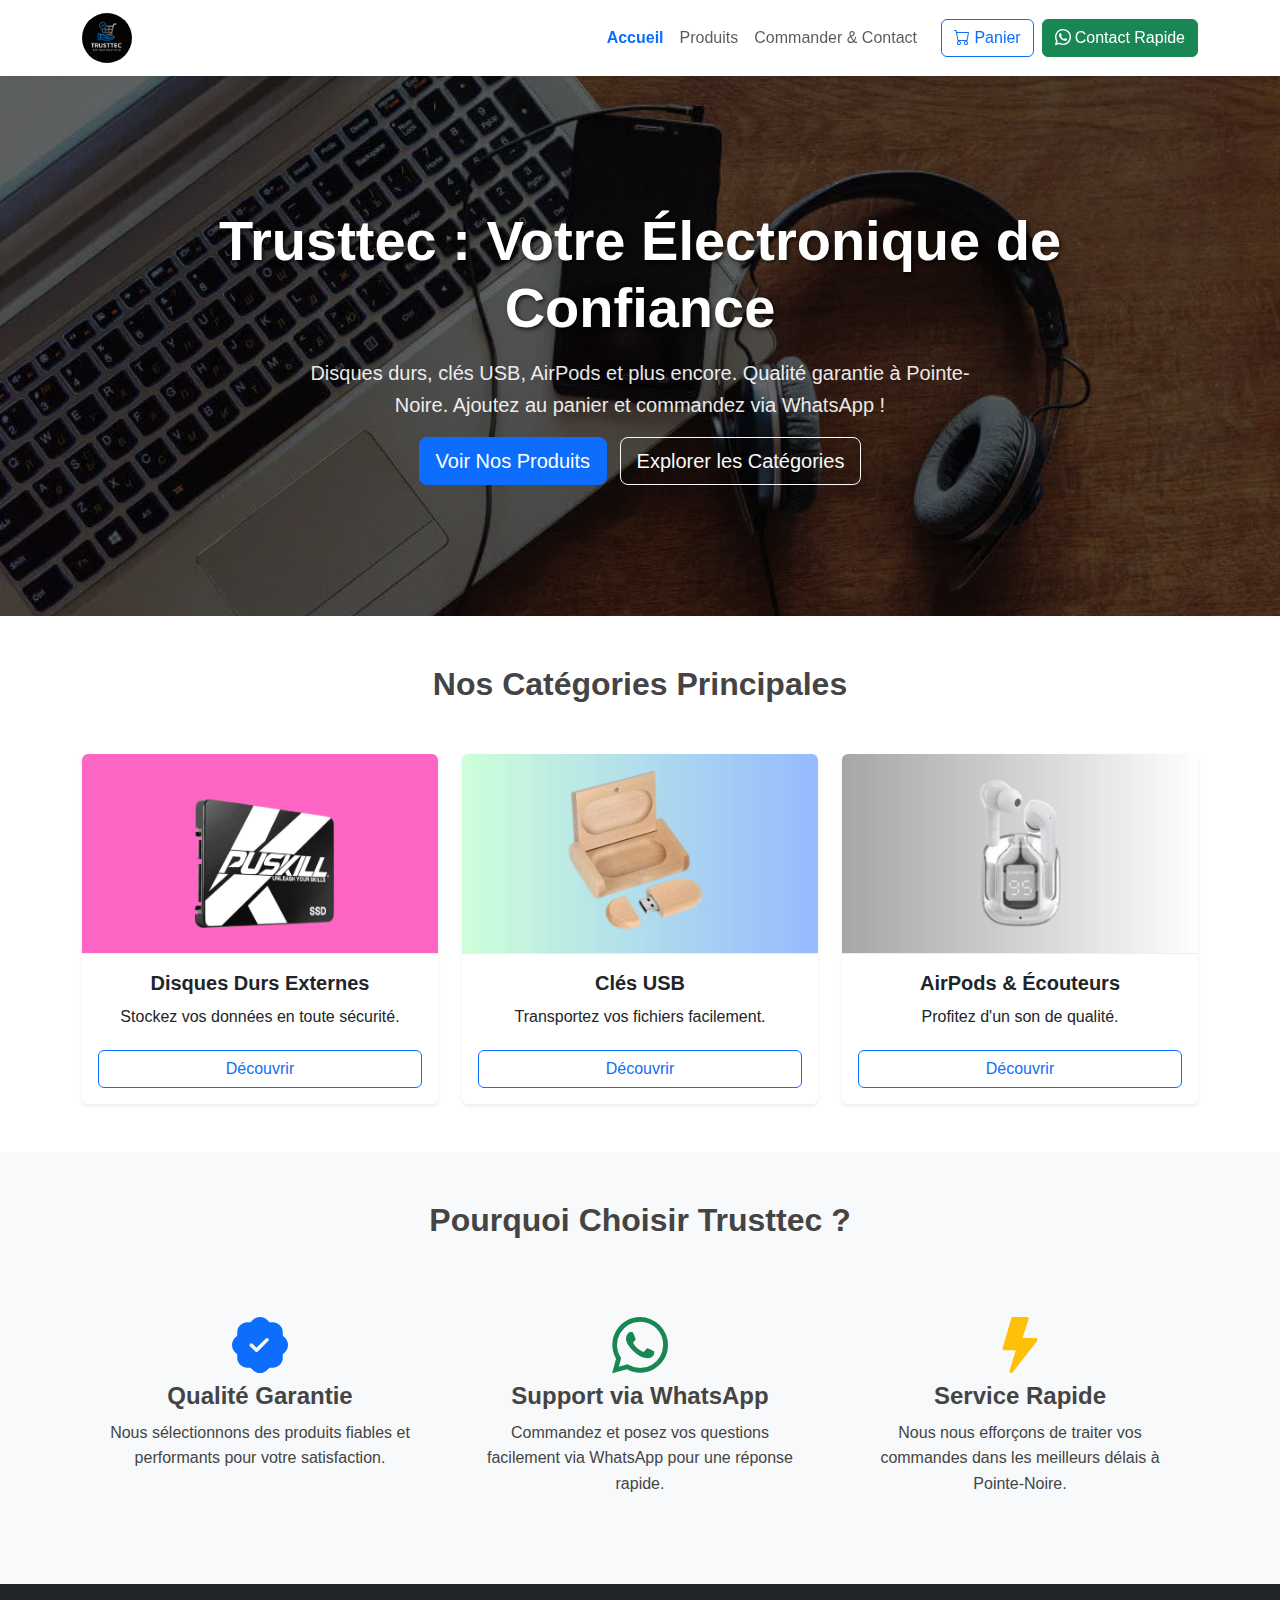
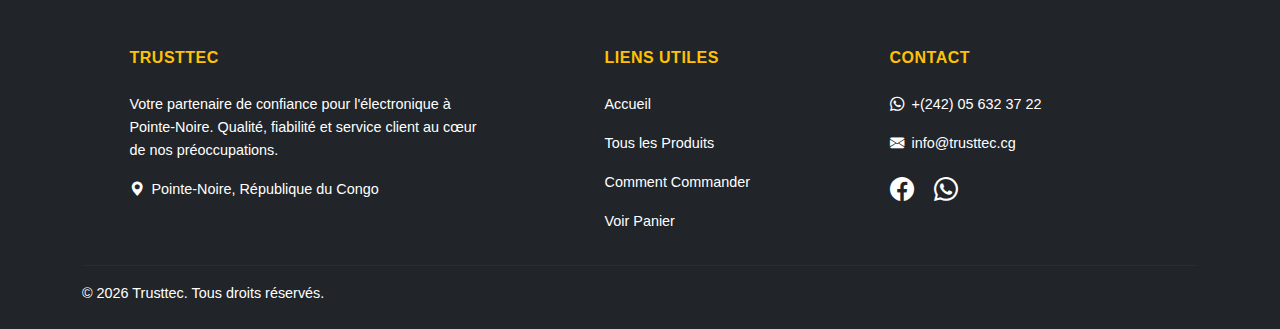
==== commit ae03196a: "Update index.html" ====
--- a/index.html
+++ b/index.html
@@ -24,7 +24,7 @@
         <div class="container">
             <!-- Logo -->
             <a class="navbar-brand" href="index.html">
-                <img src="Images/ChatGPT Image 31 mars 2025, 22_32_48.png" alt="Logo Trusttec" height="40">
+                <img src="Images/ChatGPT Image 31 mars 2025, 22_32_48.webp" alt="Logo Trusttec" height="40">
             </a>
 
             <!-- Bouton Panier pour Mobile (<lg) -->
@@ -98,7 +98,7 @@
                 <!-- Catégorie Disques Durs -->
                 <div class="col-md-4">
                     <div class="card category-card text-center shadow-sm h-100">
-                         <img src="Images/ChatGPT Image 2 avr. 2025, 09_37_47.png" class="card-img-top category-image" alt="Disques Durs">
+                         <img src="Images/ChatGPT Image 2 avr. 2025, 09_37_47.webp" class="card-img-top category-image" alt="Disques Durs">
                         <div class="card-body d-flex flex-column">
                             <h5 class="card-title fw-semibold">Disques Durs Externes</h5>
                             <p class="card-text">Stockez vos données en toute sécurité.</p>
@@ -109,7 +109,7 @@
                  <!-- Catégorie Clés USB -->
                 <div class="col-md-4">
                     <div class="card category-card text-center shadow-sm h-100">
-                         <img src="Images/usb.png" class="card-img-top category-image" alt="Clés USB">
+                         <img src="Images/usb.webp" class="card-img-top category-image" alt="Clés USB">
                          <div class="card-body d-flex flex-column">
                             <h5 class="card-title fw-semibold">Clés USB</h5>
                             <p class="card-text">Transportez vos fichiers facilement.</p>
@@ -120,7 +120,7 @@
                  <!-- Catégorie AirPods -->
                 <div class="col-md-4">
                     <div class="card category-card text-center shadow-sm h-100">
-                         <img src="Images/air.png" class="card-img-top category-image" alt="AirPods">
+                         <img src="Images/air.webp" class="card-img-top category-image" alt="AirPods">
                          <div class="card-body d-flex flex-column">
                             <h5 class="card-title fw-semibold">AirPods & Écouteurs</h5>
                             <p class="card-text">Profitez d'un son de qualité.</p>
--- a/css/style.css
+++ b/css/style.css
@@ -1,5 +1,5 @@
 /*--------------------------------------------------------------
-# Variables personnalisées (Optionnel)
+Variables personnalisées (Optionnel)
 --------------------------------------------------------------*/
 :root {
     --primary-color: #0d6efd; /* Couleur principale de Bootstrap */
@@ -15,34 +15,30 @@
 }
 
 /*--------------------------------------------------------------
-# Styles Généraux & Reset Léger
---------------------------------------------------------------*/
-*, *::before, *::after {
+Styles Généraux & Reset Léger
+--------------------------------------------------------------*/
+*, *::before, ::after {
     box-sizing: border-box; /* Assure un modèle de boîte cohérent */
 }
 
 html {
     position: relative;
     min-height: 100%;
+    scroll-behavior: smooth; /* Pour le défilement doux */
 }
 
 body {
     font-family: var(--body-font);
     color: #444;
-    /* Ajoute un peu d'espace en haut pour compenser la navbar fixe SI nécessaire */
-    /* padding-top: 70px; */ /* Généralement géré par sticky-top */
     line-height: 1.6; /* Améliore la lisibilité générale */
-     /* Ajoute un padding en bas égal (ou plus grand) que la hauteur du footer pour éviter chevauchement */
-    /* La hauteur exacte du footer peut varier, ajustez si besoin */
-    /* padding-bottom: 300px; */ /* Exemple - à ajuster ou gérer avec flexbox */
     display: flex; /* Utiliser Flexbox pour pousser le footer en bas */
     flex-direction: column; /* Contenu principal et footer en colonne */
+    min-height: 100vh; /* Assure que le body prend au moins toute la hauteur */
 }
 
 main {
     flex: 1; /* Le contenu principal prend tout l'espace disponible */
 }
-
 
 h1, h2, h3, h4, h5, h6 {
     font-family: var(--heading-font);
@@ -61,13 +57,8 @@
     text-decoration: none; /* Éviter le soulignement par défaut au survol */
 }
 
-/* Pour le défilement doux lors des clics sur les ancres */
-html {
-    scroll-behavior: smooth;
-}
-
-/*--------------------------------------------------------------
-# Accessibilité : Styles de Focus Visibles
+/*--------------------------------------------------------------
+Accessibilité : Styles de Focus Visibles
 --------------------------------------------------------------*/
 /* Applique un style de focus clair UNIQUEMENT lors de la navigation au clavier */
 a:focus-visible,
@@ -92,9 +83,8 @@
 }
 */
 
-
-/*--------------------------------------------------------------
-# Barre de Navigation (Navbar)
+/*--------------------------------------------------------------
+Barre de Navigation (Navbar)
 --------------------------------------------------------------*/
 .navbar {
     transition: box-shadow 0.3s ease; /* Transition douce pour l'ombre */
@@ -104,11 +94,11 @@
 
 .navbar .navbar-brand img {
     /* Styles originaux conservés pour le logo */
-     height: 50px;
-     width: 50px;
-     border-radius: 50%;
-     object-fit: cover;
-     /* border: 2px solid var(--light-color); */ /* Bordure retirée ou ajustée */
+    height: 50px;
+    width: 50px;
+    border-radius: 50%;
+    object-fit: cover;
+    /* border: 2px solid var(--light-color); /* Bordure retirée ou ajustée */
 }
 
 .navbar .nav-link {
@@ -120,8 +110,8 @@
 
 .navbar .nav-link:hover,
 .navbar .nav-item.show .nav-link { /* Pour les dropdowns ouverts */
-     color: #000;
-     background-color: rgba(0,0,0,0.03);
+    color: #000;
+    background-color: rgba(0,0,0,0.03);
 }
 
 .navbar .nav-link.active {
@@ -131,8 +121,8 @@
 }
 
 /* --- Badge Panier sur Navbar --- */
-/* Ce style s'applique aux DEUX boutons panier via l'ID du badge */
-.navbar .btn-outline-primary .badge#cart-count-badge {
+/* Cible la classe .cart-count-badge maintenant */
+.navbar .btn-outline-primary .badge.cart-count-badge { /* MODIFIÉ ICI: Utilise la classe */
     font-size: 0.7em;
     padding: 0.3em 0.6em;
     /* display: none; -> géré par JS */
@@ -153,10 +143,10 @@
     border: 1px solid white; /* Contraste */
 }
 
-
 /* Cache le badge quand il a 0 et est caché par JS */
-.navbar .btn-outline-primary .badge#cart-count-badge:empty,
-.navbar .btn-outline-primary .badge#cart-count-badge[style*="display: none"] {
+/* MODIFIÉ ICI: Utilise la classe et cible le style 'display: none' */
+.navbar .btn-outline-primary .badge.cart-count-badge:empty,
+.navbar .btn-outline-primary .badge.cart-count-badge[style*="display: none"] {
     display: none !important;
 }
 
@@ -167,10 +157,10 @@
 }
 
 /*--------------------------------------------------------------
-# Hero Section (Accueil)
+Hero Section (Accueil)
 --------------------------------------------------------------*/
 .hero-section {
-    background: linear-gradient(rgba(0, 0, 0, 0.6), rgba(0, 0, 0, 0.6)), url('../images/13978.jpg') center center no-repeat;
+    background: linear-gradient(rgba(0, 0, 0, 0.6), rgba(0, 0, 0, 0.6)), url('../Images/13978.webp') center center no-repeat;
     background-size: cover;
     min-height: 60vh; /* Hauteur minimale */
     padding: 80px 0; /* Plus de padding */
@@ -194,7 +184,7 @@
 }
 
 /*--------------------------------------------------------------
-# Sections Titre de Page avec Image de Fond (Produits, Contact)
+Sections Titre de Page avec Image de Fond (Produits, Contact)
 --------------------------------------------------------------*/
 .page-title-section-bg {
     /* --- Propriétés de base pour les sections avec image de fond --- */
@@ -205,8 +195,6 @@
     color: var(--light-color);      /* Texte clair par défaut sur fond */
     padding-top: 5rem;              /* Augmenter le padding pour plus d'espace visuel */
     padding-bottom: 5rem;           /* Augmenter le padding pour plus d'espace visuel */
-    /* Retirer les paddings de py-4/py-md-5 s'ils sont toujours sur l'élément HTML */
-    /* Le padding est géré ici maintenant */
 }
 
 /* Styles pour le contenu textuel dans ces sections */
@@ -225,14 +213,12 @@
     opacity: 0.9; /* Légère transparence pour le sous-titre */
 }
 
-
 /* --- Classes spécifiques pour chaque section --- */
-
 .product-title-section {
     /* Combine l'overlay et l'image */
     /* !!! REMPLACEZ LE CHEMIN DE L'IMAGE CI-DESSOUS !!! */
     background: linear-gradient(rgba(0, 0, 0, 0.5), rgba(0, 0, 0, 0.5)), /* Overlay sombre */
-                url('../images/2148794530.jpg') center center no-repeat; /* VOTRE IMAGE ICI */
+    url('../Images/2148794530.webp') center center no-repeat; /* VOTRE IMAGE ICI */
     background-size: cover; /* Assure que l'image couvre */
 }
 
@@ -240,7 +226,7 @@
     /* Combine l'overlay et l'image */
     /* !!! REMPLACEZ LE CHEMIN DE L'IMAGE CI-DESSOUS !!! */
     background: linear-gradient(rgba(0, 0, 0, 0.55), rgba(0, 0, 0, 0.55)), /* Overlay (peut être ajusté) */
-                url('../images/12927.jpg') center center no-repeat; /* VOTRE IMAGE ICI */
+    url('../Images/12927.webp') center center no-repeat; /* VOTRE IMAGE ICI */
     background-size: cover; /* Assure que l'image couvre */
 }
 
@@ -259,7 +245,7 @@
 }
 
 /*--------------------------------------------------------------
-# Cartes Catégorie (Accueil)
+Cartes Catégorie (Accueil)
 --------------------------------------------------------------*/
 .category-card {
     transition: transform 0.3s ease, box-shadow 0.3s ease;
@@ -293,9 +279,8 @@
     margin-top: auto; /* Pousse le bouton vers le bas */
 }
 
-
-/*--------------------------------------------------------------
-# Cartes Produit (Page Produits)
+/*--------------------------------------------------------------
+Cartes Produit (Page Produits)
 --------------------------------------------------------------*/
 .product-card {
     transition: transform 0.3s ease, box-shadow 0.3s ease;
@@ -316,7 +301,6 @@
     height: 200px;         /* Conserve la hauteur fixe pour l'alignement */
     object-fit: cover;     /* Fait remplir l'image (peut rogner) */
     width: 100%;           /* Assure que l'image prend toute la largeur */
-    /* padding: 0; */      /* Optionnel: retire le padding pour un remplissage bord à bord */
     background-color: #eee; /* Fond gris léger si l'image charge lentement */
     border-bottom: 1px solid #eee; /* Séparateur */
 }
@@ -356,33 +340,32 @@
     transform: scale(0.98); /* Léger effet d'appui */
 }
 
-
 /* --- Responsive pour les cartes produit --- */
 @media (max-width: 575.98px) { /* xs */
-     .product-card .product-image {
+    .product-card .product-image {
         height: 180px;
     }
-     .product-card .card-title {
+    .product-card .card-title {
         font-size: 0.9rem;
         min-height: auto; /* Laisser la hauteur s'adapter */
     }
-     .product-card .card-text.small {
-         font-size: 0.8rem;
-         min-height: auto;
-         margin-bottom: 0.75rem;
+    .product-card .card-text.small {
+        font-size: 0.8rem;
+        min-height: auto;
+        margin-bottom: 0.75rem;
     }
     .product-card .fs-5 { /* Taille du prix */
         font-size: 1.1rem !important;
         margin-bottom: 0.75rem;
     }
-     .product-card .btn {
-         font-size: 0.85rem;
-         padding: 0.5rem 0.8rem;
-     }
-}
-
-/*--------------------------------------------------------------
-# Modal Panier
+    .product-card .btn {
+        font-size: 0.85rem;
+        padding: 0.5rem 0.8rem;
+    }
+}
+
+/*--------------------------------------------------------------
+Modal Panier
 --------------------------------------------------------------*/
 #cartModal .modal-dialog {
     max-width: 800px; /* lg */
@@ -455,7 +438,6 @@
 }
 
 /* --- Contrôles Quantité dans le panier --- */
-
 
 .cart-item .quantity-input {
     text-align: center;
@@ -474,7 +456,6 @@
     box-shadow: 0 0 0 0.25rem rgba(var(--danger-rgb), 0.25); /* Feedback visuel */
 }
 
-
 .cart-item .quantity-decrease,
 .cart-item .quantity-increase {
     padding: 0.3rem 0.6rem; /* Taille boutons +/- */
@@ -484,7 +465,7 @@
 }
 .cart-item .quantity-decrease:hover,
 .cart-item .quantity-increase:hover {
-     background-color: #e9ecef;
+    background-color: #e9ecef;
 }
 
 .cart-item .cart-item-total {
@@ -502,14 +483,13 @@
     transition: background-color 0.2s ease, color 0.2s ease;
 }
 .cart-item .remove-from-cart-btn:hover {
-     background-color: rgba(var(--danger-rgb), 0.1); /* Léger fond rouge au survol */
-     border-color: transparent;
-     color: var(--danger-color);
+    background-color: rgba(var(--danger-rgb), 0.1); /* Léger fond rouge au survol */
+    border-color: transparent;
+    color: var(--danger-color);
 }
 .cart-item .remove-from-cart-btn .bi {
     vertical-align: text-bottom; /* Aligner icône avec texte */
 }
-
 
 /* --- Total et Footer du Modal --- */
 #cartModal .modal-footer {
@@ -523,7 +503,6 @@
     gap: 1rem; /* Espace entre les groupes (total et boutons) */
 }
 
-
 #cartModal #cart-total-price {
     color: var(--primary-color);
     font-size: 1.25rem; /* Plus grand */
@@ -560,9 +539,9 @@
         padding: 1rem;
     }
     #cartModal #cart-items-container {
-       max-height: 65vh; /* Plus de hauteur sur mobile */
-       padding-right: 5px;
-       margin-right: -5px;
+        max-height: 65vh; /* Plus de hauteur sur mobile */
+        padding-right: 5px;
+        margin-right: -5px;
     }
 
     /* --- Layout des items en colonne --- */
@@ -587,9 +566,9 @@
         width: auto; /* Ne pas forcer 100% ici, laisser s'adapter */
         margin-bottom: 1rem !important;
     }
-     .cart-item .quantity-input {
-         max-width: 70px; /* Un peu plus large si besoin */
-     }
+    .cart-item .quantity-input {
+        max-width: 70px; /* Un peu plus large si besoin */
+    }
     .cart-item .text-md-end { /* Conteneur prix ligne */
         text-align: center !important;
         min-width: auto !important;
@@ -605,11 +584,11 @@
         display: inline !important; /* Assure affichage texte "Supprimer" */
     }
     .cart-item > *:last-child { /* Pas de marge en bas pour le dernier élément (le bouton) */
-         margin-bottom: 0 !important;
+        margin-bottom: 0 !important;
     }
 
     /* --- Footer du Modal sur mobile --- */
-     #cartModal .modal-footer {
+    #cartModal .modal-footer {
         flex-direction: column; /* Empiler verticalement */
         align-items: stretch; /* Étirer les éléments */
     }
@@ -619,7 +598,7 @@
         width: 100%;
         order: 1; /* Total en premier */
     }
-     #cartModal .modal-footer-buttons {
+    #cartModal .modal-footer-buttons {
         flex-direction: column; /* Boutons empilés */
         width: 100%;
         order: 2; /* Boutons après le total */
@@ -631,19 +610,20 @@
     }
     /* Option: Mettre Vider Panier en dernier */
     #cartModal #clear-cart-btn {
-         order: 3; /* Met le bouton vider en dernier dans la colonne */
+        order: 3; /* Met le bouton vider en dernier dans la colonne */
     }
     #cartModal #whatsapp-order-btn {
-         order: 1; /* Met WhatsApp en premier (après le bouton Fermer par défaut) */
-    }
-     /* Ajustement pour le bouton "Fermer" par défaut de Bootstrap */
-     #cartModal .modal-footer-buttons .btn[data-bs-dismiss="modal"] {
-         order: 2;
-     }
-}
-
-/*--------------------------------------------------------------
-# Page Contact / Commander
+        order: 1; /* Met WhatsApp en premier (après le bouton Fermer par défaut) */
+    }
+    /* Ajustement pour le bouton "Fermer" par défaut de Bootstrap */
+    #cartModal .modal-footer-buttons .btn[data-bs-dismiss="modal"] {
+        order: 2;
+    }
+}
+
+
+/*--------------------------------------------------------------
+Page Contact / Commander
 --------------------------------------------------------------*/
 .contact-info-card .card-header {
     font-weight: 600;
@@ -656,7 +636,6 @@
 }
 .contact-info-card .bi {
     margin-right: 0.5rem;
-    
 }
 
 .steps-container .d-flex { /* Les étapes de commande */
@@ -691,7 +670,7 @@
 }
 
 /*--------------------------------------------------------------
-# Pied de Page (Footer)
+Pied de Page (Footer)
 --------------------------------------------------------------*/
 footer {
     background-color: var(--dark-color);
@@ -700,7 +679,6 @@
     padding-bottom: 1rem;
     font-size: 0.9rem;
     /* Retire margin-top: auto; car géré par flexbox sur body/main */
-    /* margin-top: auto; */
 }
 
 footer h5 {
@@ -752,7 +730,6 @@
     font-size: 1.1rem; /* Taille icônes sociales */
 }
 
-
 footer hr {
     border-top: 1px solid rgba(255, 255, 255, 0.15); /* Ligne plus visible */
     margin-top: 2rem;
@@ -768,7 +745,7 @@
 }
 
 /*--------------------------------------------------------------
-# Toast Notifications
+Toast Notifications
 --------------------------------------------------------------*/
 /* Positionnement géré par JS (ajout classe .position-fixed etc.) */
 /* Assurer un z-index élevé pour être au-dessus de tout (y compris modal si besoin) */
@@ -794,7 +771,6 @@
 .toast .toast-body .bi {
     margin-right: 0.75rem; /* Espace après l'icône */
     font-size: 1.2rem; /* Taille icône toast */
-    /* vertical-align: middle; -> Inutile avec flex */
 }
 
 /* Bouton fermer dans le toast */
